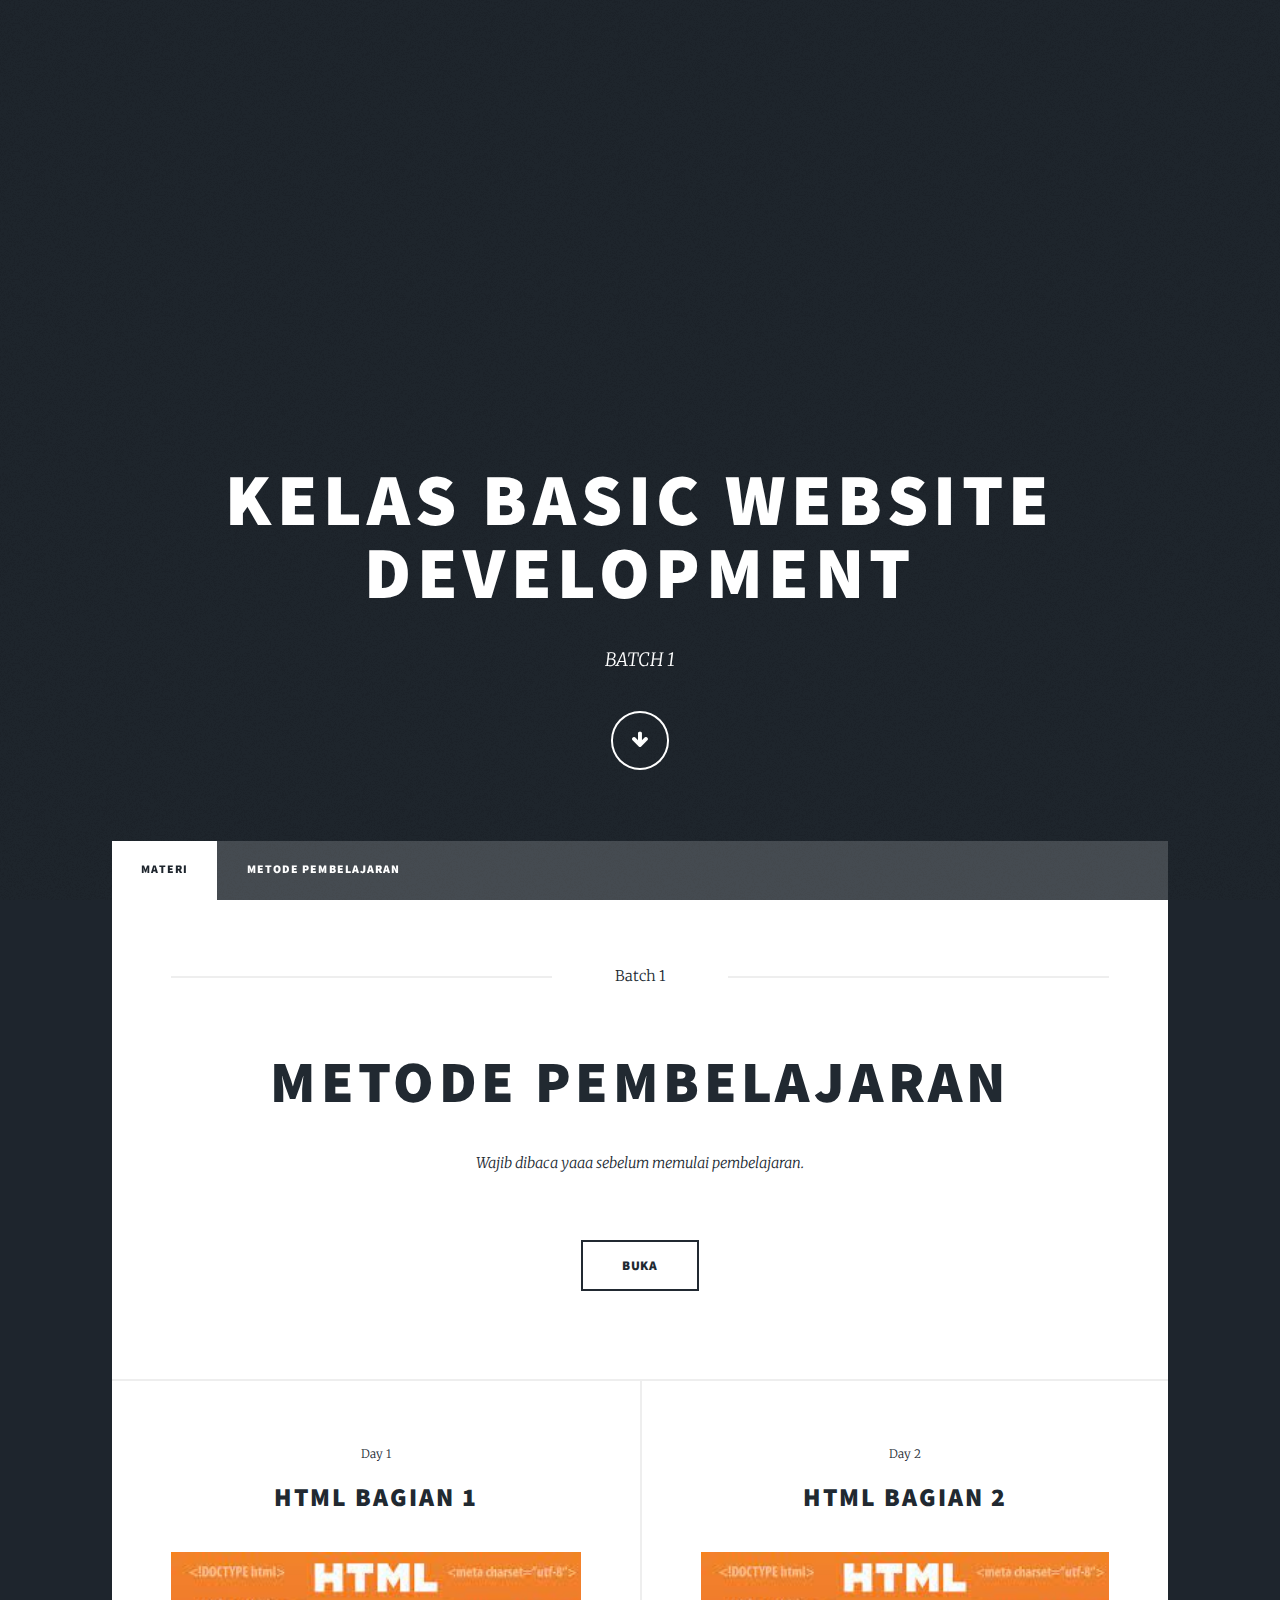
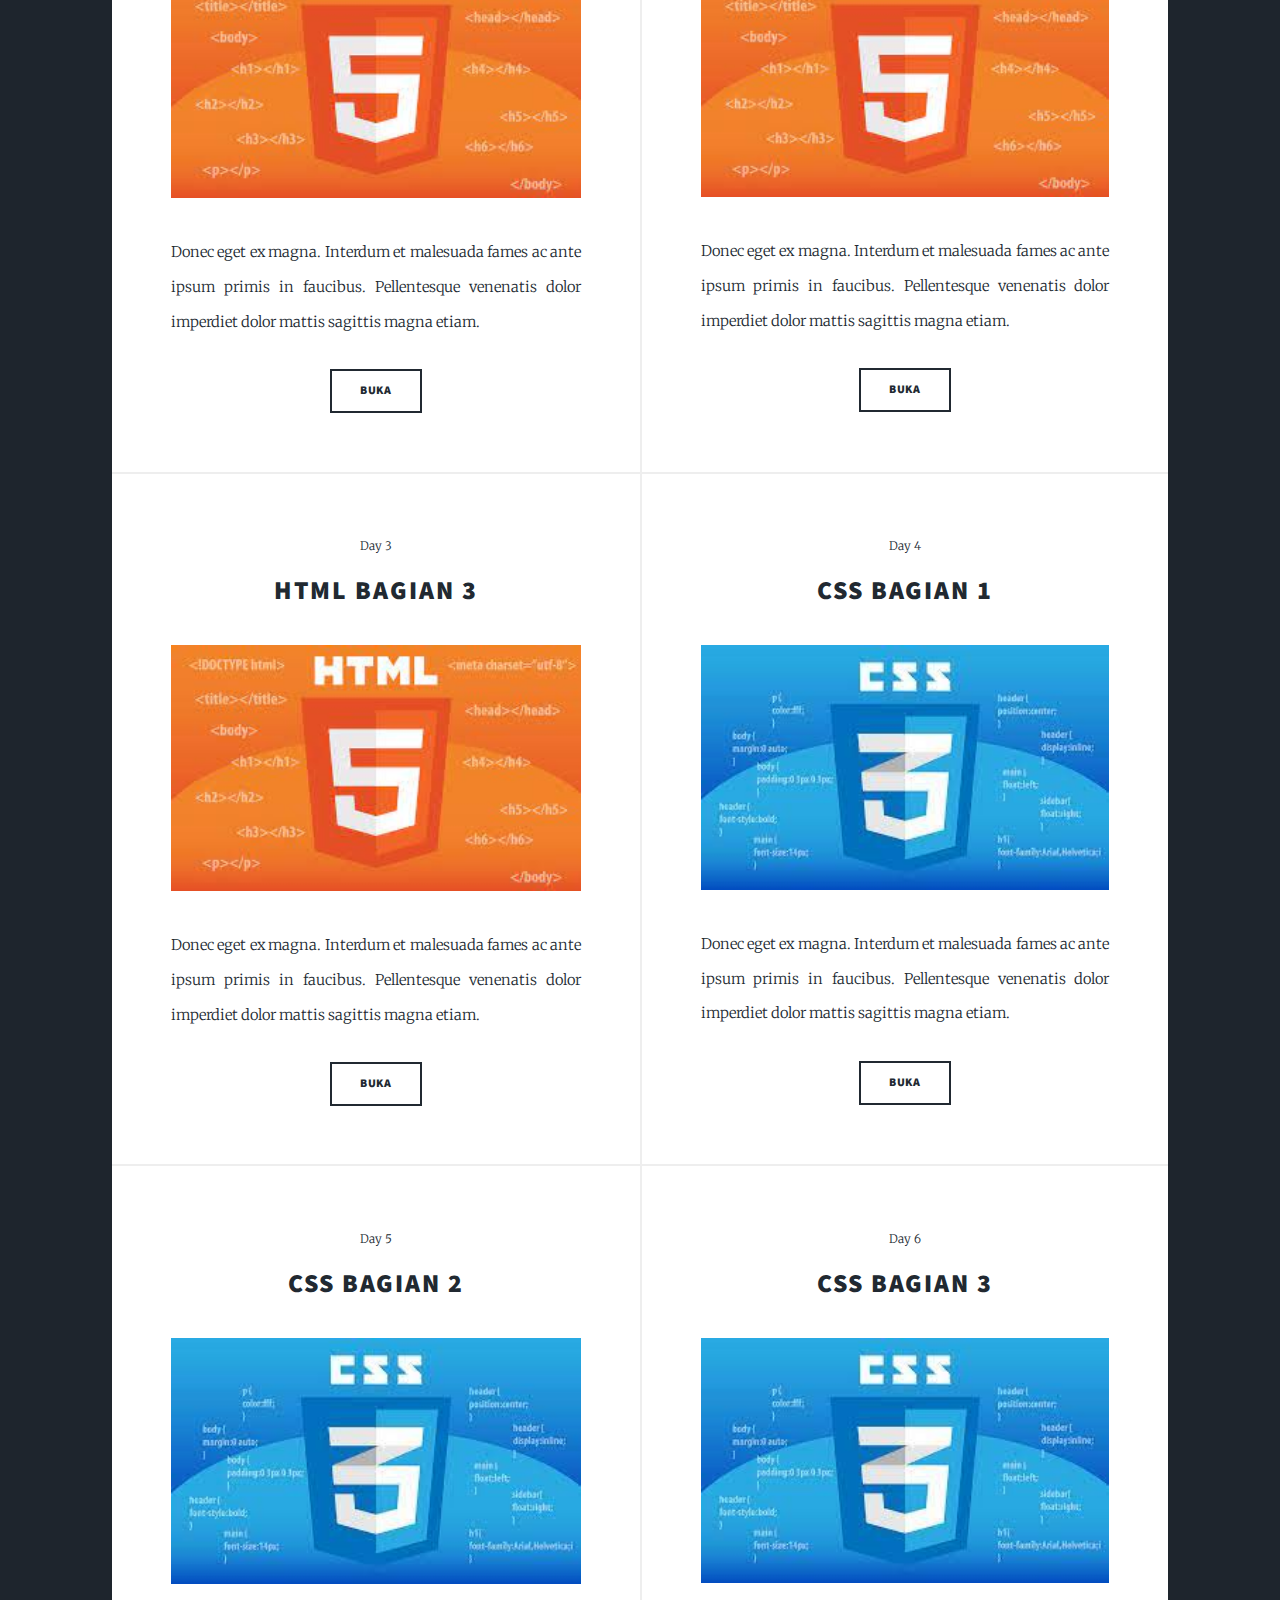
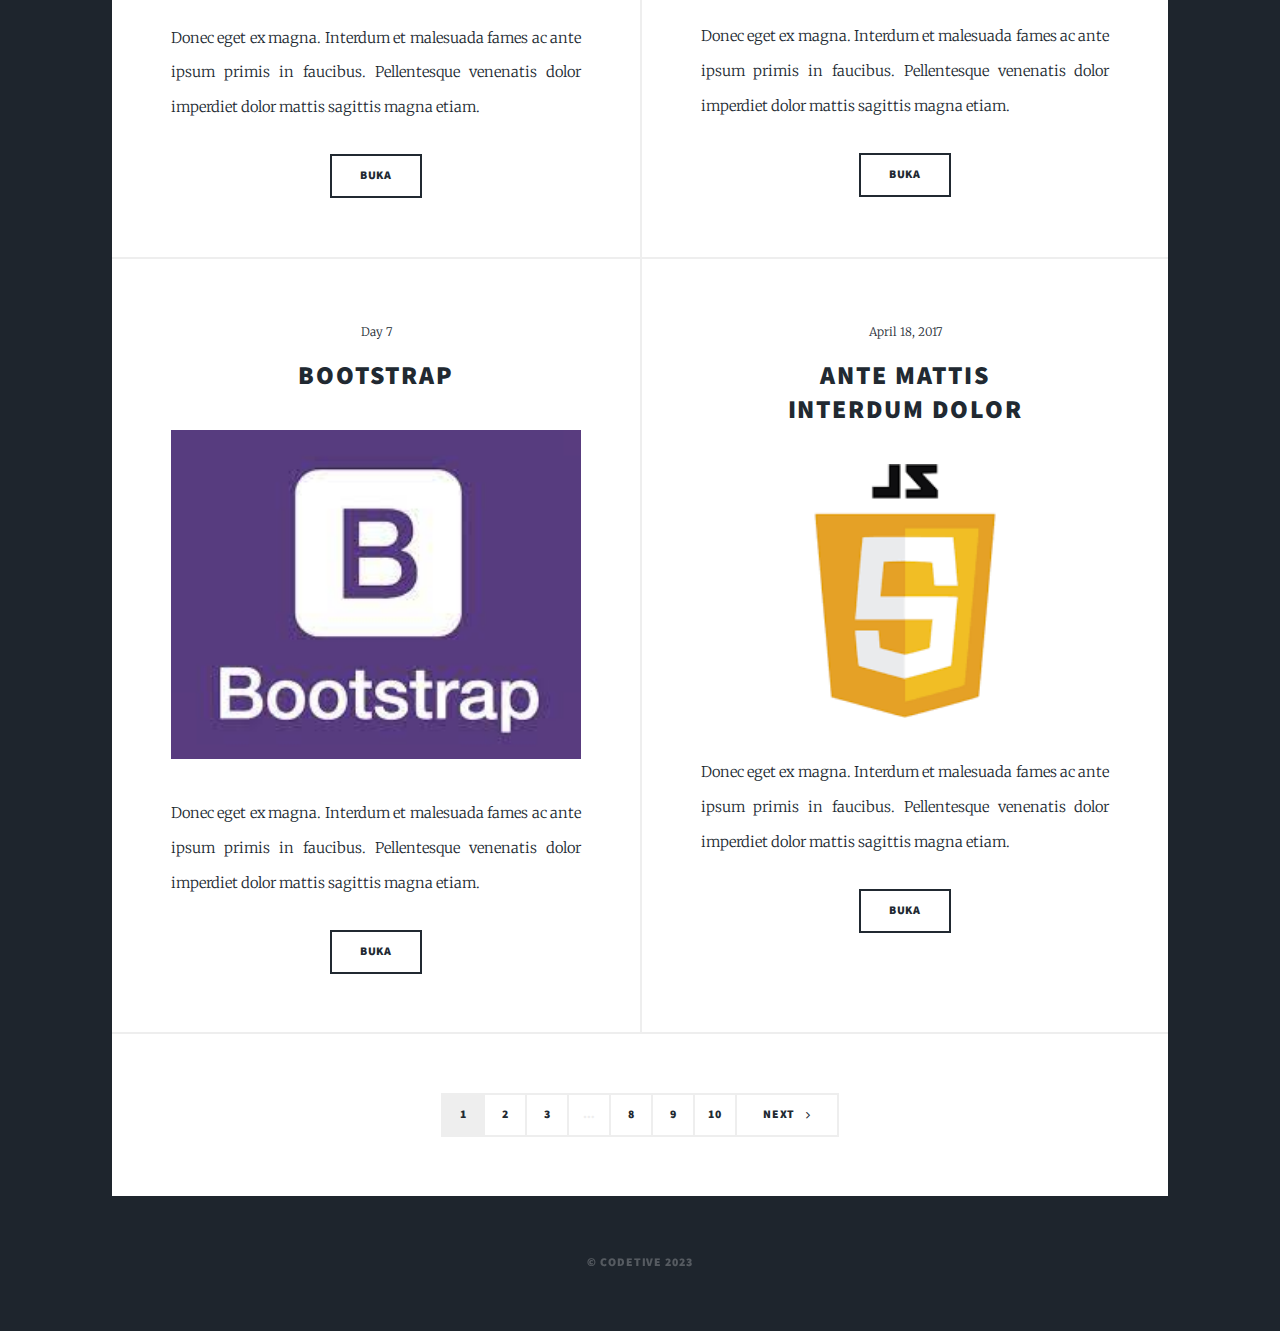
==== index.html @ f7919edc "push pertama" ====
<!DOCTYPE html>
<!--
	Massively by HTML5 UP
	html5up.net | @ajlkn
	Free for personal and commercial use under the CCA 3.0 license (html5up.net/license)
-->
<html>
  <head>
    <title>Codetive</title>
    <meta charset="utf-8" />
    <meta name="viewport" content="width=device-width, initial-scale=1, user-scalable=no" />
    <link rel="stylesheet" href="assets/css/main.css" />
    <noscript><link rel="stylesheet" href="assets/css/noscript.css" /></noscript>
  </head>
  <body class="is-loading">
    <!-- Wrapper -->
    <div id="wrapper" class="fade-in">
      <!-- Intro -->
      <div id="intro">
        <h1>Kelas Basic Website Development</h1>
        <p>BATCH 1</p>
        <ul class="actions">
          <li><a href="#header" class="button icon solo fa-arrow-down scrolly">Continue</a></li>
        </ul>
      </div>

      <!-- Header -->
      <header id="header">
        <a href="index.html" class="logo">Codetive</a>
      </header>

      <!-- Nav -->
      <nav id="nav">
        <ul class="links">
          <li class="active"><a href="index.html">Materi</a></li>
          <li><a href="metode.html">Metode Pembelajaran</a></li>
        </ul>
      </nav>

      <!-- Main -->
      <div id="main">
        <!-- Featured Post -->
        <article class="post featured">
          <header class="major">
            <span class="date">Batch 1</span>
            <h2>METODE PEMBELAJARAN</h2>
            <p>Wajib dibaca yaaa sebelum memulai pembelajaran.</p>
          </header>

          <ul class="actions">
            <li><a href="metode.html" class="button big">Buka</a></li>
          </ul>
        </article>

        <!-- Posts -->
        <section class="posts">
          <article>
            <header>
              <span class="date">Day 1</span>
              <h2><a href="#">HTML Bagian 1 </a></h2>
            </header>
            <a href="#" class="image fit"><img src="images/pic02.jpg" alt="" /></a>
            <p>Donec eget ex magna. Interdum et malesuada fames ac ante ipsum primis in faucibus. Pellentesque venenatis dolor imperdiet dolor mattis sagittis magna etiam.</p>
            <ul class="actions">
              <li><a href="#" class="button">Buka</a></li>
            </ul>
          </article>
          <article>
            <header>
              <span class="date">Day 2</span>
              <h2><a href="#">HTML Bagian 2</a></h2>
            </header>
            <a href="#" class="image fit"><img src="images/pic02.jpg" alt="" /></a>
            <p>Donec eget ex magna. Interdum et malesuada fames ac ante ipsum primis in faucibus. Pellentesque venenatis dolor imperdiet dolor mattis sagittis magna etiam.</p>
            <ul class="actions">
              <li><a href="#" class="button">Buka</a></li>
            </ul>
          </article>
          <article>
            <header>
              <span class="date">Day 3</span>
              <h2><a href="#">HTML Bagian 3</a></h2>
            </header>
            <a href="#" class="image fit"><img src="images/pic02.jpg" alt="" /></a>
            <p>Donec eget ex magna. Interdum et malesuada fames ac ante ipsum primis in faucibus. Pellentesque venenatis dolor imperdiet dolor mattis sagittis magna etiam.</p>
            <ul class="actions">
              <li><a href="#" class="button">Buka</a></li>
            </ul>
          </article>
          <article>
            <header>
              <span class="date">Day 4</span>
              <h2>
                <a href="#">CSS Bagian 1</a>
              </h2>
            </header>
            <a href="#" class="image fit"><img src="images/pic03.jpg" alt="" /></a>
            <p>Donec eget ex magna. Interdum et malesuada fames ac ante ipsum primis in faucibus. Pellentesque venenatis dolor imperdiet dolor mattis sagittis magna etiam.</p>
            <ul class="actions">
              <li><a href="#" class="button">Buka</a></li>
            </ul>
          </article>
		  <article>
            <header>
              <span class="date">Day 5</span>
              <h2>
                <a href="#">CSS Bagian 2</a>
              </h2>
            </header>
            <a href="#" class="image fit"><img src="images/pic03.jpg" alt="" /></a>
            <p>Donec eget ex magna. Interdum et malesuada fames ac ante ipsum primis in faucibus. Pellentesque venenatis dolor imperdiet dolor mattis sagittis magna etiam.</p>
            <ul class="actions">
              <li><a href="#" class="button">Buka</a></li>
            </ul>
          </article>
		  <article>
            <header>
              <span class="date">Day 6</span>
              <h2>
                <a href="#">CSS Bagian 3</a>
              </h2>
            </header>
            <a href="#" class="image fit"><img src="images/pic03.jpg" alt="" /></a>
            <p>Donec eget ex magna. Interdum et malesuada fames ac ante ipsum primis in faucibus. Pellentesque venenatis dolor imperdiet dolor mattis sagittis magna etiam.</p>
            <ul class="actions">
              <li><a href="#" class="button">Buka</a></li>
            </ul>
          </article>
		  <article>
            <header>
              <span class="date">Day 7</span>
              <h2>
                <a href="#">Bootstrap</a>
              </h2>
            </header>
            <a href="#" class="image fit"><img src="images/bootstrap.jpg" alt="" /></a>
            <p>Donec eget ex magna. Interdum et malesuada fames ac ante ipsum primis in faucibus. Pellentesque venenatis dolor imperdiet dolor mattis sagittis magna etiam.</p>
            <ul class="actions">
              <li><a href="#" class="button">Buka</a></li>
            </ul>
          </article>
          <article>
            <header>
              <span class="date">April 18, 2017</span>
              <h2>
                <a href="#"
                  >Ante mattis<br />
                  interdum dolor</a
                >
              </h2>
            </header>
            <a href="#" class="image fit"><img src="images/pic04.jpg" alt="" /></a>
            <p>Donec eget ex magna. Interdum et malesuada fames ac ante ipsum primis in faucibus. Pellentesque venenatis dolor imperdiet dolor mattis sagittis magna etiam.</p>
            <ul class="actions">
              <li><a href="#" class="button">Buka</a></li>
            </ul>
          </article>
         
        </section>

        <!-- Footer -->
        <footer>
          <div class="pagination">
            <!--<a href="#" class="previous">Prev</a>-->
            <a href="#" class="page active">1</a>
            <a href="#" class="page">2</a>
            <a href="#" class="page">3</a>
            <span class="extra">&hellip;</span>
            <a href="#" class="page">8</a>
            <a href="#" class="page">9</a>
            <a href="#" class="page">10</a>
            <a href="#" class="next">Next</a>
          </div>
        </footer>
      </div>

      <!-- Copyright -->
      <div id="copyright">
        <ul>
          <li>&copy; Codetive 2023</li>
        </ul>
      </div>
    </div>

    <!-- Scripts -->
    <script src="assets/js/jquery.min.js"></script>
    <script src="assets/js/jquery.scrollex.min.js"></script>
    <script src="assets/js/jquery.scrolly.min.js"></script>
    <script src="assets/js/skel.min.js"></script>
    <script src="assets/js/util.js"></script>
    <script src="assets/js/main.js"></script>
  </body>
</html>
---- assets/css/main.css ----
@import url(font-awesome.min.css);
@import url("https://fonts.googleapis.com/css?family=Merriweather:300,700,300italic,700italic|Source+Sans+Pro:900");

/*
	Massively by HTML5 UP
	html5up.net | @ajlkn
	Free for personal and commercial use under the CCA 3.0 license (html5up.net/license)
*/

/* Reset */

	html, body, div, span, applet, object, iframe, h1, h2, h3, h4, h5, h6, p, blockquote, pre, a, abbr, acronym, address, big, cite, code, del, dfn, em, img, ins, kbd, q, s, samp, small, strike, strong, sub, sup, tt, var, b, u, i, center, dl, dt, dd, ol, ul, li, fieldset, form, label, legend, table, caption, tbody, tfoot, thead, tr, th, td, article, aside, canvas, details, embed, figure, figcaption, footer, header, hgroup, menu, nav, output, ruby, section, summary, time, mark, audio, video {
		margin: 0;
		padding: 0;
		border: 0;
		font-size: 100%;
		font: inherit;
		vertical-align: baseline;
	}

	article, aside, details, figcaption, figure, footer, header, hgroup, menu, nav, section {
		display: block;
	}

	body {
		line-height: 1;
	}

	ol, ul {
		list-style: none;
	}

	blockquote, q {
		quotes: none;
	}

	blockquote:before, blockquote:after, q:before, q:after {
		content: '';
		content: none;
	}

	table {
		border-collapse: collapse;
		border-spacing: 0;
	}

	body {
		-webkit-text-size-adjust: none;
	}

/* Box Model */

	*, *:before, *:after {
		-moz-box-sizing: border-box;
		-webkit-box-sizing: border-box;
		box-sizing: border-box;
	}

/* Grid */

	.row {
		border-bottom: solid 1px transparent;
		-moz-box-sizing: border-box;
		-webkit-box-sizing: border-box;
		box-sizing: border-box;
	}

	.row > * {
		float: left;
		-moz-box-sizing: border-box;
		-webkit-box-sizing: border-box;
		box-sizing: border-box;
	}

	.row:after, .row:before {
		content: '';
		display: block;
		clear: both;
		height: 0;
	}

	.row.uniform > * > :first-child {
		margin-top: 0;
	}

	.row.uniform > * > :last-child {
		margin-bottom: 0;
	}

	.row.\30 \25 > * {
		padding: 0 0 0 0rem;
	}

	.row.\30 \25 {
		margin: 0 0 -1px 0rem;
	}

	.row.uniform.\30 \25 > * {
		padding: 0rem 0 0 0rem;
	}

	.row.uniform.\30 \25 {
		margin: 0rem 0 -1px 0rem;
	}

	.row > * {
		padding: 0 0 0 1.5rem;
	}

	.row {
		margin: 0 0 -1px -1.5rem;
	}

	.row.uniform > * {
		padding: 1.5rem 0 0 1.5rem;
	}

	.row.uniform {
		margin: -1.5rem 0 -1px -1.5rem;
	}

	.row.\32 00\25 > * {
		padding: 0 0 0 3rem;
	}

	.row.\32 00\25 {
		margin: 0 0 -1px -3rem;
	}

	.row.uniform.\32 00\25 > * {
		padding: 3rem 0 0 3rem;
	}

	.row.uniform.\32 00\25 {
		margin: -3rem 0 -1px -3rem;
	}

	.row.\31 50\25 > * {
		padding: 0 0 0 2.25rem;
	}

	.row.\31 50\25 {
		margin: 0 0 -1px -2.25rem;
	}

	.row.uniform.\31 50\25 > * {
		padding: 2.25rem 0 0 2.25rem;
	}

	.row.uniform.\31 50\25 {
		margin: -2.25rem 0 -1px -2.25rem;
	}

	.row.\35 0\25 > * {
		padding: 0 0 0 0.75rem;
	}

	.row.\35 0\25 {
		margin: 0 0 -1px -0.75rem;
	}

	.row.uniform.\35 0\25 > * {
		padding: 0.75rem 0 0 0.75rem;
	}

	.row.uniform.\35 0\25 {
		margin: -0.75rem 0 -1px -0.75rem;
	}

	.row.\32 5\25 > * {
		padding: 0 0 0 0.375rem;
	}

	.row.\32 5\25 {
		margin: 0 0 -1px -0.375rem;
	}

	.row.uniform.\32 5\25 > * {
		padding: 0.375rem 0 0 0.375rem;
	}

	.row.uniform.\32 5\25 {
		margin: -0.375rem 0 -1px -0.375rem;
	}

	.\31 2u, .\31 2u\24 {
		width: 100%;
		clear: none;
		margin-left: 0;
	}

	.\31 1u, .\31 1u\24 {
		width: 91.6666666667%;
		clear: none;
		margin-left: 0;
	}

	.\31 0u, .\31 0u\24 {
		width: 83.3333333333%;
		clear: none;
		margin-left: 0;
	}

	.\39 u, .\39 u\24 {
		width: 75%;
		clear: none;
		margin-left: 0;
	}

	.\38 u, .\38 u\24 {
		width: 66.6666666667%;
		clear: none;
		margin-left: 0;
	}

	.\37 u, .\37 u\24 {
		width: 58.3333333333%;
		clear: none;
		margin-left: 0;
	}

	.\36 u, .\36 u\24 {
		width: 50%;
		clear: none;
		margin-left: 0;
	}

	.\35 u, .\35 u\24 {
		width: 41.6666666667%;
		clear: none;
		margin-left: 0;
	}

	.\34 u, .\34 u\24 {
		width: 33.3333333333%;
		clear: none;
		margin-left: 0;
	}

	.\33 u, .\33 u\24 {
		width: 25%;
		clear: none;
		margin-left: 0;
	}

	.\32 u, .\32 u\24 {
		width: 16.6666666667%;
		clear: none;
		margin-left: 0;
	}

	.\31 u, .\31 u\24 {
		width: 8.3333333333%;
		clear: none;
		margin-left: 0;
	}

	.\31 2u\24 + *,
	.\31 1u\24 + *,
	.\31 0u\24 + *,
	.\39 u\24 + *,
	.\38 u\24 + *,
	.\37 u\24 + *,
	.\36 u\24 + *,
	.\35 u\24 + *,
	.\34 u\24 + *,
	.\33 u\24 + *,
	.\32 u\24 + *,
	.\31 u\24 + * {
		clear: left;
	}

	.\-11u {
		margin-left: 91.66667%;
	}

	.\-10u {
		margin-left: 83.33333%;
	}

	.\-9u {
		margin-left: 75%;
	}

	.\-8u {
		margin-left: 66.66667%;
	}

	.\-7u {
		margin-left: 58.33333%;
	}

	.\-6u {
		margin-left: 50%;
	}

	.\-5u {
		margin-left: 41.66667%;
	}

	.\-4u {
		margin-left: 33.33333%;
	}

	.\-3u {
		margin-left: 25%;
	}

	.\-2u {
		margin-left: 16.66667%;
	}

	.\-1u {
		margin-left: 8.33333%;
	}

	@media screen and (max-width: 1680px) {

		.row > * {
			padding: 0 0 0 1.5rem;
		}

		.row {
			margin: 0 0 -1px -1.5rem;
		}

		.row.uniform > * {
			padding: 1.5rem 0 0 1.5rem;
		}

		.row.uniform {
			margin: -1.5rem 0 -1px -1.5rem;
		}

		.row.\32 00\25 > * {
			padding: 0 0 0 3rem;
		}

		.row.\32 00\25 {
			margin: 0 0 -1px -3rem;
		}

		.row.uniform.\32 00\25 > * {
			padding: 3rem 0 0 3rem;
		}

		.row.uniform.\32 00\25 {
			margin: -3rem 0 -1px -3rem;
		}

		.row.\31 50\25 > * {
			padding: 0 0 0 2.25rem;
		}

		.row.\31 50\25 {
			margin: 0 0 -1px -2.25rem;
		}

		.row.uniform.\31 50\25 > * {
			padding: 2.25rem 0 0 2.25rem;
		}

		.row.uniform.\31 50\25 {
			margin: -2.25rem 0 -1px -2.25rem;
		}

		.row.\35 0\25 > * {
			padding: 0 0 0 0.75rem;
		}

		.row.\35 0\25 {
			margin: 0 0 -1px -0.75rem;
		}

		.row.uniform.\35 0\25 > * {
			padding: 0.75rem 0 0 0.75rem;
		}

		.row.uniform.\35 0\25 {
			margin: -0.75rem 0 -1px -0.75rem;
		}

		.row.\32 5\25 > * {
			padding: 0 0 0 0.375rem;
		}

		.row.\32 5\25 {
			margin: 0 0 -1px -0.375rem;
		}

		.row.uniform.\32 5\25 > * {
			padding: 0.375rem 0 0 0.375rem;
		}

		.row.uniform.\32 5\25 {
			margin: -0.375rem 0 -1px -0.375rem;
		}

		.\31 2u\28xlarge\29, .\31 2u\24\28xlarge\29 {
			width: 100%;
			clear: none;
			margin-left: 0;
		}

		.\31 1u\28xlarge\29, .\31 1u\24\28xlarge\29 {
			width: 91.6666666667%;
			clear: none;
			margin-left: 0;
		}

		.\31 0u\28xlarge\29, .\31 0u\24\28xlarge\29 {
			width: 83.3333333333%;
			clear: none;
			margin-left: 0;
		}

		.\39 u\28xlarge\29, .\39 u\24\28xlarge\29 {
			width: 75%;
			clear: none;
			margin-left: 0;
		}

		.\38 u\28xlarge\29, .\38 u\24\28xlarge\29 {
			width: 66.6666666667%;
			clear: none;
			margin-left: 0;
		}

		.\37 u\28xlarge\29, .\37 u\24\28xlarge\29 {
			width: 58.3333333333%;
			clear: none;
			margin-left: 0;
		}

		.\36 u\28xlarge\29, .\36 u\24\28xlarge\29 {
			width: 50%;
			clear: none;
			margin-left: 0;
		}

		.\35 u\28xlarge\29, .\35 u\24\28xlarge\29 {
			width: 41.6666666667%;
			clear: none;
			margin-left: 0;
		}

		.\34 u\28xlarge\29, .\34 u\24\28xlarge\29 {
			width: 33.3333333333%;
			clear: none;
			margin-left: 0;
		}

		.\33 u\28xlarge\29, .\33 u\24\28xlarge\29 {
			width: 25%;
			clear: none;
			margin-left: 0;
		}

		.\32 u\28xlarge\29, .\32 u\24\28xlarge\29 {
			width: 16.6666666667%;
			clear: none;
			margin-left: 0;
		}

		.\31 u\28xlarge\29, .\31 u\24\28xlarge\29 {
			width: 8.3333333333%;
			clear: none;
			margin-left: 0;
		}

		.\31 2u\24\28xlarge\29 + *,
		.\31 1u\24\28xlarge\29 + *,
		.\31 0u\24\28xlarge\29 + *,
		.\39 u\24\28xlarge\29 + *,
		.\38 u\24\28xlarge\29 + *,
		.\37 u\24\28xlarge\29 + *,
		.\36 u\24\28xlarge\29 + *,
		.\35 u\24\28xlarge\29 + *,
		.\34 u\24\28xlarge\29 + *,
		.\33 u\24\28xlarge\29 + *,
		.\32 u\24\28xlarge\29 + *,
		.\31 u\24\28xlarge\29 + * {
			clear: left;
		}

		.\-11u\28xlarge\29 {
			margin-left: 91.66667%;
		}

		.\-10u\28xlarge\29 {
			margin-left: 83.33333%;
		}

		.\-9u\28xlarge\29 {
			margin-left: 75%;
		}

		.\-8u\28xlarge\29 {
			margin-left: 66.66667%;
		}

		.\-7u\28xlarge\29 {
			margin-left: 58.33333%;
		}

		.\-6u\28xlarge\29 {
			margin-left: 50%;
		}

		.\-5u\28xlarge\29 {
			margin-left: 41.66667%;
		}

		.\-4u\28xlarge\29 {
			margin-left: 33.33333%;
		}

		.\-3u\28xlarge\29 {
			margin-left: 25%;
		}

		.\-2u\28xlarge\29 {
			margin-left: 16.66667%;
		}

		.\-1u\28xlarge\29 {
			margin-left: 8.33333%;
		}

	}

	@media screen and (max-width: 1280px) {

		.row > * {
			padding: 0 0 0 1.5rem;
		}

		.row {
			margin: 0 0 -1px -1.5rem;
		}

		.row.uniform > * {
			padding: 1.5rem 0 0 1.5rem;
		}

		.row.uniform {
			margin: -1.5rem 0 -1px -1.5rem;
		}

		.row.\32 00\25 > * {
			padding: 0 0 0 3rem;
		}

		.row.\32 00\25 {
			margin: 0 0 -1px -3rem;
		}

		.row.uniform.\32 00\25 > * {
			padding: 3rem 0 0 3rem;
		}

		.row.uniform.\32 00\25 {
			margin: -3rem 0 -1px -3rem;
		}

		.row.\31 50\25 > * {
			padding: 0 0 0 2.25rem;
		}

		.row.\31 50\25 {
			margin: 0 0 -1px -2.25rem;
		}

		.row.uniform.\31 50\25 > * {
			padding: 2.25rem 0 0 2.25rem;
		}

		.row.uniform.\31 50\25 {
			margin: -2.25rem 0 -1px -2.25rem;
		}

		.row.\35 0\25 > * {
			padding: 0 0 0 0.75rem;
		}

		.row.\35 0\25 {
			margin: 0 0 -1px -0.75rem;
		}

		.row.uniform.\35 0\25 > * {
			padding: 0.75rem 0 0 0.75rem;
		}

		.row.uniform.\35 0\25 {
			margin: -0.75rem 0 -1px -0.75rem;
		}

		.row.\32 5\25 > * {
			padding: 0 0 0 0.375rem;
		}

		.row.\32 5\25 {
			margin: 0 0 -1px -0.375rem;
		}

		.row.uniform.\32 5\25 > * {
			padding: 0.375rem 0 0 0.375rem;
		}

		.row.uniform.\32 5\25 {
			margin: -0.375rem 0 -1px -0.375rem;
		}

		.\31 2u\28large\29, .\31 2u\24\28large\29 {
			width: 100%;
			clear: none;
			margin-left: 0;
		}

		.\31 1u\28large\29, .\31 1u\24\28large\29 {
			width: 91.6666666667%;
			clear: none;
			margin-left: 0;
		}

		.\31 0u\28large\29, .\31 0u\24\28large\29 {
			width: 83.3333333333%;
			clear: none;
			margin-left: 0;
		}

		.\39 u\28large\29, .\39 u\24\28large\29 {
			width: 75%;
			clear: none;
			margin-left: 0;
		}

		.\38 u\28large\29, .\38 u\24\28large\29 {
			width: 66.6666666667%;
			clear: none;
			margin-left: 0;
		}

		.\37 u\28large\29, .\37 u\24\28large\29 {
			width: 58.3333333333%;
			clear: none;
			margin-left: 0;
		}

		.\36 u\28large\29, .\36 u\24\28large\29 {
			width: 50%;
			clear: none;
			margin-left: 0;
		}

		.\35 u\28large\29, .\35 u\24\28large\29 {
			width: 41.6666666667%;
			clear: none;
			margin-left: 0;
		}

		.\34 u\28large\29, .\34 u\24\28large\29 {
			width: 33.3333333333%;
			clear: none;
			margin-left: 0;
		}

		.\33 u\28large\29, .\33 u\24\28large\29 {
			width: 25%;
			clear: none;
			margin-left: 0;
		}

		.\32 u\28large\29, .\32 u\24\28large\29 {
			width: 16.6666666667%;
			clear: none;
			margin-left: 0;
		}

		.\31 u\28large\29, .\31 u\24\28large\29 {
			width: 8.3333333333%;
			clear: none;
			margin-left: 0;
		}

		.\31 2u\24\28large\29 + *,
		.\31 1u\24\28large\29 + *,
		.\31 0u\24\28large\29 + *,
		.\39 u\24\28large\29 + *,
		.\38 u\24\28large\29 + *,
		.\37 u\24\28large\29 + *,
		.\36 u\24\28large\29 + *,
		.\35 u\24\28large\29 + *,
		.\34 u\24\28large\29 + *,
		.\33 u\24\28large\29 + *,
		.\32 u\24\28large\29 + *,
		.\31 u\24\28large\29 + * {
			clear: left;
		}

		.\-11u\28large\29 {
			margin-left: 91.66667%;
		}

		.\-10u\28large\29 {
			margin-left: 83.33333%;
		}

		.\-9u\28large\29 {
			margin-left: 75%;
		}

		.\-8u\28large\29 {
			margin-left: 66.66667%;
		}

		.\-7u\28large\29 {
			margin-left: 58.33333%;
		}

		.\-6u\28large\29 {
			margin-left: 50%;
		}

		.\-5u\28large\29 {
			margin-left: 41.66667%;
		}

		.\-4u\28large\29 {
			margin-left: 33.33333%;
		}

		.\-3u\28large\29 {
			margin-left: 25%;
		}

		.\-2u\28large\29 {
			margin-left: 16.66667%;
		}

		.\-1u\28large\29 {
			margin-left: 8.33333%;
		}

	}

	@media screen and (max-width: 980px) {

		.row > * {
			padding: 0 0 0 1.5rem;
		}

		.row {
			margin: 0 0 -1px -1.5rem;
		}

		.row.uniform > * {
			padding: 1.5rem 0 0 1.5rem;
		}

		.row.uniform {
			margin: -1.5rem 0 -1px -1.5rem;
		}

		.row.\32 00\25 > * {
			padding: 0 0 0 3rem;
		}

		.row.\32 00\25 {
			margin: 0 0 -1px -3rem;
		}

		.row.uniform.\32 00\25 > * {
			padding: 3rem 0 0 3rem;
		}

		.row.uniform.\32 00\25 {
			margin: -3rem 0 -1px -3rem;
		}

		.row.\31 50\25 > * {
			padding: 0 0 0 2.25rem;
		}

		.row.\31 50\25 {
			margin: 0 0 -1px -2.25rem;
		}

		.row.uniform.\31 50\25 > * {
			padding: 2.25rem 0 0 2.25rem;
		}

		.row.uniform.\31 50\25 {
			margin: -2.25rem 0 -1px -2.25rem;
		}

		.row.\35 0\25 > * {
			padding: 0 0 0 0.75rem;
		}

		.row.\35 0\25 {
			margin: 0 0 -1px -0.75rem;
		}

		.row.uniform.\35 0\25 > * {
			padding: 0.75rem 0 0 0.75rem;
		}

		.row.uniform.\35 0\25 {
			margin: -0.75rem 0 -1px -0.75rem;
		}

		.row.\32 5\25 > * {
			padding: 0 0 0 0.375rem;
		}

		.row.\32 5\25 {
			margin: 0 0 -1px -0.375rem;
		}

		.row.uniform.\32 5\25 > * {
			padding: 0.375rem 0 0 0.375rem;
		}

		.row.uniform.\32 5\25 {
			margin: -0.375rem 0 -1px -0.375rem;
		}

		.\31 2u\28medium\29, .\31 2u\24\28medium\29 {
			width: 100%;
			clear: none;
			margin-left: 0;
		}

		.\31 1u\28medium\29, .\31 1u\24\28medium\29 {
			width: 91.6666666667%;
			clear: none;
			margin-left: 0;
		}

		.\31 0u\28medium\29, .\31 0u\24\28medium\29 {
			width: 83.3333333333%;
			clear: none;
			margin-left: 0;
		}

		.\39 u\28medium\29, .\39 u\24\28medium\29 {
			width: 75%;
			clear: none;
			margin-left: 0;
		}

		.\38 u\28medium\29, .\38 u\24\28medium\29 {
			width: 66.6666666667%;
			clear: none;
			margin-left: 0;
		}

		.\37 u\28medium\29, .\37 u\24\28medium\29 {
			width: 58.3333333333%;
			clear: none;
			margin-left: 0;
		}

		.\36 u\28medium\29, .\36 u\24\28medium\29 {
			width: 50%;
			clear: none;
			margin-left: 0;
		}

		.\35 u\28medium\29, .\35 u\24\28medium\29 {
			width: 41.6666666667%;
			clear: none;
			margin-left: 0;
		}

		.\34 u\28medium\29, .\34 u\24\28medium\29 {
			width: 33.3333333333%;
			clear: none;
			margin-left: 0;
		}

		.\33 u\28medium\29, .\33 u\24\28medium\29 {
			width: 25%;
			clear: none;
			margin-left: 0;
		}

		.\32 u\28medium\29, .\32 u\24\28medium\29 {
			width: 16.6666666667%;
			clear: none;
			margin-left: 0;
		}

		.\31 u\28medium\29, .\31 u\24\28medium\29 {
			width: 8.3333333333%;
			clear: none;
			margin-left: 0;
		}

		.\31 2u\24\28medium\29 + *,
		.\31 1u\24\28medium\29 + *,
		.\31 0u\24\28medium\29 + *,
		.\39 u\24\28medium\29 + *,
		.\38 u\24\28medium\29 + *,
		.\37 u\24\28medium\29 + *,
		.\36 u\24\28medium\29 + *,
		.\35 u\24\28medium\29 + *,
		.\34 u\24\28medium\29 + *,
		.\33 u\24\28medium\29 + *,
		.\32 u\24\28medium\29 + *,
		.\31 u\24\28medium\29 + * {
			clear: left;
		}

		.\-11u\28medium\29 {
			margin-left: 91.66667%;
		}

		.\-10u\28medium\29 {
			margin-left: 83.33333%;
		}

		.\-9u\28medium\29 {
			margin-left: 75%;
		}

		.\-8u\28medium\29 {
			margin-left: 66.66667%;
		}

		.\-7u\28medium\29 {
			margin-left: 58.33333%;
		}

		.\-6u\28medium\29 {
			margin-left: 50%;
		}

		.\-5u\28medium\29 {
			margin-left: 41.66667%;
		}

		.\-4u\28medium\29 {
			margin-left: 33.33333%;
		}

		.\-3u\28medium\29 {
			margin-left: 25%;
		}

		.\-2u\28medium\29 {
			margin-left: 16.66667%;
		}

		.\-1u\28medium\29 {
			margin-left: 8.33333%;
		}

	}

	@media screen and (max-width: 736px) {

		.row > * {
			padding: 0 0 0 1.5rem;
		}

		.row {
			margin: 0 0 -1px -1.5rem;
		}

		.row.uniform > * {
			padding: 1.5rem 0 0 1.5rem;
		}

		.row.uniform {
			margin: -1.5rem 0 -1px -1.5rem;
		}

		.row.\32 00\25 > * {
			padding: 0 0 0 3rem;
		}

		.row.\32 00\25 {
			margin: 0 0 -1px -3rem;
		}

		.row.uniform.\32 00\25 > * {
			padding: 3rem 0 0 3rem;
		}

		.row.uniform.\32 00\25 {
			margin: -3rem 0 -1px -3rem;
		}

		.row.\31 50\25 > * {
			padding: 0 0 0 2.25rem;
		}

		.row.\31 50\25 {
			margin: 0 0 -1px -2.25rem;
		}

		.row.uniform.\31 50\25 > * {
			padding: 2.25rem 0 0 2.25rem;
		}

		.row.uniform.\31 50\25 {
			margin: -2.25rem 0 -1px -2.25rem;
		}

		.row.\35 0\25 > * {
			padding: 0 0 0 0.75rem;
		}

		.row.\35 0\25 {
			margin: 0 0 -1px -0.75rem;
		}

		.row.uniform.\35 0\25 > * {
			padding: 0.75rem 0 0 0.75rem;
		}

		.row.uniform.\35 0\25 {
			margin: -0.75rem 0 -1px -0.75rem;
		}

		.row.\32 5\25 > * {
			padding: 0 0 0 0.375rem;
		}

		.row.\32 5\25 {
			margin: 0 0 -1px -0.375rem;
		}

		.row.uniform.\32 5\25 > * {
			padding: 0.375rem 0 0 0.375rem;
		}

		.row.uniform.\32 5\25 {
			margin: -0.375rem 0 -1px -0.375rem;
		}

		.\31 2u\28small\29, .\31 2u\24\28small\29 {
			width: 100%;
			clear: none;
			margin-left: 0;
		}

		.\31 1u\28small\29, .\31 1u\24\28small\29 {
			width: 91.6666666667%;
			clear: none;
			margin-left: 0;
		}

		.\31 0u\28small\29, .\31 0u\24\28small\29 {
			width: 83.3333333333%;
			clear: none;
			margin-left: 0;
		}

		.\39 u\28small\29, .\39 u\24\28small\29 {
			width: 75%;
			clear: none;
			margin-left: 0;
		}

		.\38 u\28small\29, .\38 u\24\28small\29 {
			width: 66.6666666667%;
			clear: none;
			margin-left: 0;
		}

		.\37 u\28small\29, .\37 u\24\28small\29 {
			width: 58.3333333333%;
			clear: none;
			margin-left: 0;
		}

		.\36 u\28small\29, .\36 u\24\28small\29 {
			width: 50%;
			clear: none;
			margin-left: 0;
		}

		.\35 u\28small\29, .\35 u\24\28small\29 {
			width: 41.6666666667%;
			clear: none;
			margin-left: 0;
		}

		.\34 u\28small\29, .\34 u\24\28small\29 {
			width: 33.3333333333%;
			clear: none;
			margin-left: 0;
		}

		.\33 u\28small\29, .\33 u\24\28small\29 {
			width: 25%;
			clear: none;
			margin-left: 0;
		}

		.\32 u\28small\29, .\32 u\24\28small\29 {
			width: 16.6666666667%;
			clear: none;
			margin-left: 0;
		}

		.\31 u\28small\29, .\31 u\24\28small\29 {
			width: 8.3333333333%;
			clear: none;
			margin-left: 0;
		}

		.\31 2u\24\28small\29 + *,
		.\31 1u\24\28small\29 + *,
		.\31 0u\24\28small\29 + *,
		.\39 u\24\28small\29 + *,
		.\38 u\24\28small\29 + *,
		.\37 u\24\28small\29 + *,
		.\36 u\24\28small\29 + *,
		.\35 u\24\28small\29 + *,
		.\34 u\24\28small\29 + *,
		.\33 u\24\28small\29 + *,
		.\32 u\24\28small\29 + *,
		.\31 u\24\28small\29 + * {
			clear: left;
		}

		.\-11u\28small\29 {
			margin-left: 91.66667%;
		}

		.\-10u\28small\29 {
			margin-left: 83.33333%;
		}

		.\-9u\28small\29 {
			margin-left: 75%;
		}

		.\-8u\28small\29 {
			margin-left: 66.66667%;
		}

		.\-7u\28small\29 {
			margin-left: 58.33333%;
		}

		.\-6u\28small\29 {
			margin-left: 50%;
		}

		.\-5u\28small\29 {
			margin-left: 41.66667%;
		}

		.\-4u\28small\29 {
			margin-left: 33.33333%;
		}

		.\-3u\28small\29 {
			margin-left: 25%;
		}

		.\-2u\28small\29 {
			margin-left: 16.66667%;
		}

		.\-1u\28small\29 {
			margin-left: 8.33333%;
		}

	}

	@media screen and (max-width: 480px) {

		.row > * {
			padding: 0 0 0 1.5rem;
		}

		.row {
			margin: 0 0 -1px -1.5rem;
		}

		.row.uniform > * {
			padding: 1.5rem 0 0 1.5rem;
		}

		.row.uniform {
			margin: -1.5rem 0 -1px -1.5rem;
		}

		.row.\32 00\25 > * {
			padding: 0 0 0 3rem;
		}

		.row.\32 00\25 {
			margin: 0 0 -1px -3rem;
		}

		.row.uniform.\32 00\25 > * {
			padding: 3rem 0 0 3rem;
		}

		.row.uniform.\32 00\25 {
			margin: -3rem 0 -1px -3rem;
		}

		.row.\31 50\25 > * {
			padding: 0 0 0 2.25rem;
		}

		.row.\31 50\25 {
			margin: 0 0 -1px -2.25rem;
		}

		.row.uniform.\31 50\25 > * {
			padding: 2.25rem 0 0 2.25rem;
		}

		.row.uniform.\31 50\25 {
			margin: -2.25rem 0 -1px -2.25rem;
		}

		.row.\35 0\25 > * {
			padding: 0 0 0 0.75rem;
		}

		.row.\35 0\25 {
			margin: 0 0 -1px -0.75rem;
		}

		.row.uniform.\35 0\25 > * {
			padding: 0.75rem 0 0 0.75rem;
		}

		.row.uniform.\35 0\25 {
			margin: -0.75rem 0 -1px -0.75rem;
		}

		.row.\32 5\25 > * {
			padding: 0 0 0 0.375rem;
		}

		.row.\32 5\25 {
			margin: 0 0 -1px -0.375rem;
		}

		.row.uniform.\32 5\25 > * {
			padding: 0.375rem 0 0 0.375rem;
		}

		.row.uniform.\32 5\25 {
			margin: -0.375rem 0 -1px -0.375rem;
		}

		.\31 2u\28xsmall\29, .\31 2u\24\28xsmall\29 {
			width: 100%;
			clear: none;
			margin-left: 0;
		}

		.\31 1u\28xsmall\29, .\31 1u\24\28xsmall\29 {
			width: 91.6666666667%;
			clear: none;
			margin-left: 0;
		}

		.\31 0u\28xsmall\29, .\31 0u\24\28xsmall\29 {
			width: 83.3333333333%;
			clear: none;
			margin-left: 0;
		}

		.\39 u\28xsmall\29, .\39 u\24\28xsmall\29 {
			width: 75%;
			clear: none;
			margin-left: 0;
		}

		.\38 u\28xsmall\29, .\38 u\24\28xsmall\29 {
			width: 66.6666666667%;
			clear: none;
			margin-left: 0;
		}

		.\37 u\28xsmall\29, .\37 u\24\28xsmall\29 {
			width: 58.3333333333%;
			clear: none;
			margin-left: 0;
		}

		.\36 u\28xsmall\29, .\36 u\24\28xsmall\29 {
			width: 50%;
			clear: none;
			margin-left: 0;
		}

		.\35 u\28xsmall\29, .\35 u\24\28xsmall\29 {
			width: 41.6666666667%;
			clear: none;
			margin-left: 0;
		}

		.\34 u\28xsmall\29, .\34 u\24\28xsmall\29 {
			width: 33.3333333333%;
			clear: none;
			margin-left: 0;
		}

		.\33 u\28xsmall\29, .\33 u\24\28xsmall\29 {
			width: 25%;
			clear: none;
			margin-left: 0;
		}

		.\32 u\28xsmall\29, .\32 u\24\28xsmall\29 {
			width: 16.6666666667%;
			clear: none;
			margin-left: 0;
		}

		.\31 u\28xsmall\29, .\31 u\24\28xsmall\29 {
			width: 8.3333333333%;
			clear: none;
			margin-left: 0;
		}

		.\31 2u\24\28xsmall\29 + *,
		.\31 1u\24\28xsmall\29 + *,
		.\31 0u\24\28xsmall\29 + *,
		.\39 u\24\28xsmall\29 + *,
		.\38 u\24\28xsmall\29 + *,
		.\37 u\24\28xsmall\29 + *,
		.\36 u\24\28xsmall\29 + *,
		.\35 u\24\28xsmall\29 + *,
		.\34 u\24\28xsmall\29 + *,
		.\33 u\24\28xsmall\29 + *,
		.\32 u\24\28xsmall\29 + *,
		.\31 u\24\28xsmall\29 + * {
			clear: left;
		}

		.\-11u\28xsmall\29 {
			margin-left: 91.66667%;
		}

		.\-10u\28xsmall\29 {
			margin-left: 83.33333%;
		}

		.\-9u\28xsmall\29 {
			margin-left: 75%;
		}

		.\-8u\28xsmall\29 {
			margin-left: 66.66667%;
		}

		.\-7u\28xsmall\29 {
			margin-left: 58.33333%;
		}

		.\-6u\28xsmall\29 {
			margin-left: 50%;
		}

		.\-5u\28xsmall\29 {
			margin-left: 41.66667%;
		}

		.\-4u\28xsmall\29 {
			margin-left: 33.33333%;
		}

		.\-3u\28xsmall\29 {
			margin-left: 25%;
		}

		.\-2u\28xsmall\29 {
			margin-left: 16.66667%;
		}

		.\-1u\28xsmall\29 {
			margin-left: 8.33333%;
		}

	}

	@media screen and (max-width: 360px) {

		.row > * {
			padding: 0 0 0 1.5rem;
		}

		.row {
			margin: 0 0 -1px -1.5rem;
		}

		.row.uniform > * {
			padding: 1.5rem 0 0 1.5rem;
		}

		.row.uniform {
			margin: -1.5rem 0 -1px -1.5rem;
		}

		.row.\32 00\25 > * {
			padding: 0 0 0 3rem;
		}

		.row.\32 00\25 {
			margin: 0 0 -1px -3rem;
		}

		.row.uniform.\32 00\25 > * {
			padding: 3rem 0 0 3rem;
		}

		.row.uniform.\32 00\25 {
			margin: -3rem 0 -1px -3rem;
		}

		.row.\31 50\25 > * {
			padding: 0 0 0 2.25rem;
		}

		.row.\31 50\25 {
			margin: 0 0 -1px -2.25rem;
		}

		.row.uniform.\31 50\25 > * {
			padding: 2.25rem 0 0 2.25rem;
		}

		.row.uniform.\31 50\25 {
			margin: -2.25rem 0 -1px -2.25rem;
		}

		.row.\35 0\25 > * {
			padding: 0 0 0 0.75rem;
		}

		.row.\35 0\25 {
			margin: 0 0 -1px -0.75rem;
		}

		.row.uniform.\35 0\25 > * {
			padding: 0.75rem 0 0 0.75rem;
		}

		.row.uniform.\35 0\25 {
			margin: -0.75rem 0 -1px -0.75rem;
		}

		.row.\32 5\25 > * {
			padding: 0 0 0 0.375rem;
		}

		.row.\32 5\25 {
			margin: 0 0 -1px -0.375rem;
		}

		.row.uniform.\32 5\25 > * {
			padding: 0.375rem 0 0 0.375rem;
		}

		.row.uniform.\32 5\25 {
			margin: -0.375rem 0 -1px -0.375rem;
		}

		.\31 2u\28xxsmall\29, .\31 2u\24\28xxsmall\29 {
			width: 100%;
			clear: none;
			margin-left: 0;
		}

		.\31 1u\28xxsmall\29, .\31 1u\24\28xxsmall\29 {
			width: 91.6666666667%;
			clear: none;
			margin-left: 0;
		}

		.\31 0u\28xxsmall\29, .\31 0u\24\28xxsmall\29 {
			width: 83.3333333333%;
			clear: none;
			margin-left: 0;
		}

		.\39 u\28xxsmall\29, .\39 u\24\28xxsmall\29 {
			width: 75%;
			clear: none;
			margin-left: 0;
		}

		.\38 u\28xxsmall\29, .\38 u\24\28xxsmall\29 {
			width: 66.6666666667%;
			clear: none;
			margin-left: 0;
		}

		.\37 u\28xxsmall\29, .\37 u\24\28xxsmall\29 {
			width: 58.3333333333%;
			clear: none;
			margin-left: 0;
		}

		.\36 u\28xxsmall\29, .\36 u\24\28xxsmall\29 {
			width: 50%;
			clear: none;
			margin-left: 0;
		}

		.\35 u\28xxsmall\29, .\35 u\24\28xxsmall\29 {
			width: 41.6666666667%;
			clear: none;
			margin-left: 0;
		}

		.\34 u\28xxsmall\29, .\34 u\24\28xxsmall\29 {
			width: 33.3333333333%;
			clear: none;
			margin-left: 0;
		}

		.\33 u\28xxsmall\29, .\33 u\24\28xxsmall\29 {
			width: 25%;
			clear: none;
			margin-left: 0;
		}

		.\32 u\28xxsmall\29, .\32 u\24\28xxsmall\29 {
			width: 16.6666666667%;
			clear: none;
			margin-left: 0;
		}

		.\31 u\28xxsmall\29, .\31 u\24\28xxsmall\29 {
			width: 8.3333333333%;
			clear: none;
			margin-left: 0;
		}

		.\31 2u\24\28xxsmall\29 + *,
		.\31 1u\24\28xxsmall\29 + *,
		.\31 0u\24\28xxsmall\29 + *,
		.\39 u\24\28xxsmall\29 + *,
		.\38 u\24\28xxsmall\29 + *,
		.\37 u\24\28xxsmall\29 + *,
		.\36 u\24\28xxsmall\29 + *,
		.\35 u\24\28xxsmall\29 + *,
		.\34 u\24\28xxsmall\29 + *,
		.\33 u\24\28xxsmall\29 + *,
		.\32 u\24\28xxsmall\29 + *,
		.\31 u\24\28xxsmall\29 + * {
			clear: left;
		}

		.\-11u\28xxsmall\29 {
			margin-left: 91.66667%;
		}

		.\-10u\28xxsmall\29 {
			margin-left: 83.33333%;
		}

		.\-9u\28xxsmall\29 {
			margin-left: 75%;
		}

		.\-8u\28xxsmall\29 {
			margin-left: 66.66667%;
		}

		.\-7u\28xxsmall\29 {
			margin-left: 58.33333%;
		}

		.\-6u\28xxsmall\29 {
			margin-left: 50%;
		}

		.\-5u\28xxsmall\29 {
			margin-left: 41.66667%;
		}

		.\-4u\28xxsmall\29 {
			margin-left: 33.33333%;
		}

		.\-3u\28xxsmall\29 {
			margin-left: 25%;
		}

		.\-2u\28xxsmall\29 {
			margin-left: 16.66667%;
		}

		.\-1u\28xxsmall\29 {
			margin-left: 8.33333%;
		}

	}

/* Basic */

	@-ms-viewport {
		width: device-width;
	}

	body {
		-ms-overflow-style: scrollbar;
	}

	@media screen and (max-width: 480px) {

		html, body {
			min-width: 320px;
		}

	}

	body {
		background-color: #1e252d;
	}

		body.is-loading *, body.is-loading *:before, body.is-loading *:after {
			-moz-animation: none !important;
			-webkit-animation: none !important;
			-ms-animation: none !important;
			animation: none !important;
			-moz-transition: none !important;
			-webkit-transition: none !important;
			-ms-transition: none !important;
			transition: none !important;
		}

/* Type */

	html {
		font-size: 16pt;
	}

		@media screen and (max-width: 1680px) {

			html {
				font-size: 12pt;
			}

		}

		@media screen and (max-width: 1280px) {

			html {
				font-size: 11pt;
			}

		}

		@media screen and (max-width: 360px) {

			html {
				font-size: 10pt;
			}

		}

	body {
		color: #212931;
	}

	body, input, select, textarea {
		font-family: "Merriweather", Georgia, serif;
		font-weight: 300;
		font-size: 1rem;
		line-height: 2.375;
	}

	a {
		-moz-transition: color 0.2s ease-in-out, background-color 0.2s ease-in-out, border-color 0.2s ease-in-out, box-shadow 0.2s ease-in-out;
		-webkit-transition: color 0.2s ease-in-out, background-color 0.2s ease-in-out, border-color 0.2s ease-in-out, box-shadow 0.2s ease-in-out;
		-ms-transition: color 0.2s ease-in-out, background-color 0.2s ease-in-out, border-color 0.2s ease-in-out, box-shadow 0.2s ease-in-out;
		transition: color 0.2s ease-in-out, background-color 0.2s ease-in-out, border-color 0.2s ease-in-out, box-shadow 0.2s ease-in-out;
		border-bottom: dotted 1px;
		text-decoration: none;
	}

		a:hover {
			border-bottom-color: transparent;
		}

	strong, b {
		font-weight: 600;
	}

	em, i {
		font-style: italic;
	}

	p {
		text-align: justify;
		margin: 0 0 2rem 0;
	}

	h1, h2, h3, h4, h5, h6 {
		font-family: "Source Sans Pro", Helvetica, sans-serif;
		font-weight: 900;
		line-height: 1.5;
		letter-spacing: 0.075em;
		text-transform: uppercase;
		margin: 0 0 1rem 0;
	}

		h1 a, h2 a, h3 a, h4 a, h5 a, h6 a {
			border-bottom: 0;
			color: inherit;
			text-decoration: none;
		}

	h1 {
		font-size: 4rem;
		line-height: 1.1;
		margin: 0 0 2rem 0;
	}

	h2 {
		font-size: 1.75rem;
		line-height: 1.3;
		margin: 0 0 1.5rem 0;
	}

	h3 {
		font-size: 1.25rem;
		margin: 0 0 1.5rem 0;
	}

	h4 {
		font-size: 1rem;
	}

	h5 {
		font-size: 0.9rem;
	}

	h6 {
		font-size: 0.8rem;
	}

	sub {
		font-size: 0.8rem;
		position: relative;
		top: 0.5rem;
	}

	sup {
		font-size: 0.8rem;
		position: relative;
		top: -0.5rem;
	}

	blockquote {
		border-left: solid 4px;
		font-style: italic;
		margin: 0 0 2rem 0;
		padding: 0.5rem 0 0.5rem 2rem;
	}

	code {
		border: solid 2px;
		font-family: "Courier New", monospace;
		font-size: 0.9rem;
		margin: 0 0.25rem;
		padding: 0.25rem 0.65rem;
	}

	pre {
		-webkit-overflow-scrolling: touch;
		font-family: "Courier New", monospace;
		font-size: 0.9rem;
		margin: 0 0 2rem 0;
	}

		pre code {
			display: block;
			line-height: 1.75;
			padding: 1rem 1.5rem;
			overflow-x: auto;
		}

	hr {
		border: 0;
		border-bottom: solid 2px;
		margin: 3rem 0;
	}

		hr.major {
			margin: 5rem 0;
		}

	.align-left {
		text-align: left;
	}

	.align-center {
		text-align: center;
	}

	.align-right {
		text-align: right;
	}

	input, select, textarea {
		color: #212931;
	}

	a {
		color: #212931;
		border-bottom-color: rgba(33, 41, 49, 0.5);
	}

		a:hover {
			border-bottom-color: transparent;
			color: #18bfef !important;
		}

	strong, b {
		color: #212931;
	}

	h1, h2, h3, h4, h5, h6 {
		color: #212931;
	}

	blockquote {
		border-left-color: #eeeeee;
	}

	code {
		background: rgba(220, 220, 220, 0.25);
		border-color: #eeeeee;
	}

	hr {
		border-bottom-color: #eeeeee;
	}

/* Box */

	.box {
		border: solid 2px;
		margin-bottom: 2rem;
		padding: 1.5rem;
	}

		.box > :last-child,
		.box > :last-child > :last-child,
		.box > :last-child > :last-child > :last-child {
			margin-bottom: 0;
		}

		.box.alt {
			border: 0;
			border-radius: 0;
			padding: 0;
		}

	.box {
		border-color: #eeeeee;
	}

/* Button */

	input[type="submit"],
	input[type="reset"],
	input[type="button"],
	button,
	.button {
		-moz-appearance: none;
		-webkit-appearance: none;
		-ms-appearance: none;
		appearance: none;
		-moz-transition: background-color 0.2s ease-in-out, box-shadow 0.2s ease-in-out, color 0.2s ease-in-out;
		-webkit-transition: background-color 0.2s ease-in-out, box-shadow 0.2s ease-in-out, color 0.2s ease-in-out;
		-ms-transition: background-color 0.2s ease-in-out, box-shadow 0.2s ease-in-out, color 0.2s ease-in-out;
		transition: background-color 0.2s ease-in-out, box-shadow 0.2s ease-in-out, color 0.2s ease-in-out;
		border: 0;
		cursor: pointer;
		display: inline-block;
		font-family: "Source Sans Pro", Helvetica, sans-serif;
		font-size: 0.8rem;
		font-weight: 900;
		letter-spacing: 0.075em;
		height: 3rem;
		line-height: 3rem;
		padding: 0 2rem;
		text-align: center;
		text-decoration: none;
		text-transform: uppercase;
		white-space: nowrap;
	}

		input[type="submit"].icon:before,
		input[type="reset"].icon:before,
		input[type="button"].icon:before,
		button.icon:before,
		.button.icon:before {
			margin-right: 0.5rem;
		}

		input[type="submit"].icon.solo,
		input[type="reset"].icon.solo,
		input[type="button"].icon.solo,
		button.icon.solo,
		.button.icon.solo {
			position: relative;
			width: 4rem;
			height: 4rem;
			line-height: 4rem;
			border-radius: 4rem;
			text-indent: 4rem;
			overflow: hidden;
			padding: 0;
			white-space: nowrap;
		}

			input[type="submit"].icon.solo:before,
			input[type="reset"].icon.solo:before,
			input[type="button"].icon.solo:before,
			button.icon.solo:before,
			.button.icon.solo:before {
				position: absolute;
				display: block;
				top: 0;
				left: 0;
				width: inherit;
				height: inherit;
				line-height: inherit;
				font-size: 1.25rem;
				margin-right: 0;
				text-align: center;
				text-indent: 0;
			}

		input[type="submit"].fit,
		input[type="reset"].fit,
		input[type="button"].fit,
		button.fit,
		.button.fit {
			display: block;
			margin: 0 0 1rem 0;
			width: 100%;
		}

		input[type="submit"].small,
		input[type="reset"].small,
		input[type="button"].small,
		button.small,
		.button.small {
			font-size: 0.7rem;
			height: 2.5rem;
			line-height: 2.5rem;
			padding: 0 1.5rem;
		}

		input[type="submit"].big,
		input[type="reset"].big,
		input[type="button"].big,
		button.big,
		.button.big {
			font-size: 0.9rem;
			height: 3.5rem;
			line-height: 3.5rem;
			padding: 0 2.75rem;
		}

		@media screen and (max-width: 980px) {

			input[type="submit"],
			input[type="reset"],
			input[type="button"],
			button,
			.button {
				font-size: 0.9rem;
				height: 3.25rem;
				line-height: 3.25rem;
			}

				input[type="submit"].big,
				input[type="reset"].big,
				input[type="button"].big,
				button.big,
				.button.big {
					font-size: 1rem;
					height: 3.75rem;
					line-height: 3.75rem;
				}

		}

		input[type="submit"].disabled, input[type="submit"]:disabled,
		input[type="reset"].disabled,
		input[type="reset"]:disabled,
		input[type="button"].disabled,
		input[type="button"]:disabled,
		button.disabled,
		button:disabled,
		.button.disabled,
		.button:disabled {
			-moz-pointer-events: none;
			-webkit-pointer-events: none;
			-ms-pointer-events: none;
			pointer-events: none;
			opacity: 0.25;
		}

	input[type="submit"],
	input[type="reset"],
	input[type="button"],
	button,
	.button {
		background-color: transparent;
		box-shadow: inset 0 0 0 2px #212931;
		color: #212931 !important;
	}

		input[type="submit"]:hover,
		input[type="reset"]:hover,
		input[type="button"]:hover,
		button:hover,
		.button:hover {
			box-shadow: inset 0 0 0 2px #18bfef;
			color: #18bfef !important;
		}

		input[type="submit"].special,
		input[type="reset"].special,
		input[type="button"].special,
		button.special,
		.button.special {
			background-color: #212931;
			box-shadow: none;
			color: #ffffff !important;
		}

			input[type="submit"].special:hover,
			input[type="reset"].special:hover,
			input[type="button"].special:hover,
			button.special:hover,
			.button.special:hover {
				background-color: #18bfef;
			}

/* Form */

	form {
		display: -moz-flex;
		display: -webkit-flex;
		display: -ms-flex;
		display: flex;
		-moz-flex-wrap: wrap;
		-webkit-flex-wrap: wrap;
		-ms-flex-wrap: wrap;
		flex-wrap: wrap;
		width: calc(100% + 3rem);
		margin: -1.5rem 0 2rem -1.5rem;
	}

		form > .field {
			-moz-flex-grow: 0;
			-webkit-flex-grow: 0;
			-ms-flex-grow: 0;
			flex-grow: 0;
			-moz-flex-shrink: 0;
			-webkit-flex-shrink: 0;
			-ms-flex-shrink: 0;
			flex-shrink: 0;
			padding: 1.5rem 0 0 1.5rem;
			width: calc(100% - 1.5rem);
		}

			form > .field.half {
				width: calc(50% - 0.75rem);
			}

			form > .field.third {
				width: calc(100%/3 - 0.5rem);
			}

			form > .field.quarter {
				width: calc(25% - 0.375rem);
			}

		form > .actions {
			-moz-flex-grow: 0;
			-webkit-flex-grow: 0;
			-ms-flex-grow: 0;
			flex-grow: 0;
			-moz-flex-shrink: 1;
			-webkit-flex-shrink: 1;
			-ms-flex-shrink: 1;
			flex-shrink: 1;
			margin: 1.875rem 0 0 1.5rem !important;
			width: calc(100% - 3rem);
		}

		form.alt {
			display: block;
			width: 100%;
			margin: 0 0 2rem 0;
		}

			form.alt > .actions {
				margin: 0 0 2rem 0;
				width: 100%;
			}

		@media screen and (max-width: 480px) {

			form {
				width: calc(100% + 3rem);
				margin: -1.5rem 0 2rem -1.5rem;
			}

				form > .field {
					padding: 1.5rem 0 0 1.5rem;
					width: calc(100% - 1.5rem);
				}

					form > .field.half {
						width: calc(100% - 1.5rem);
					}

					form > .field.third {
						width: calc(100% - 1.5rem);
					}

					form > .field.quarter {
						width: calc(100% - 1.5rem);
					}

				form > .actions {
					margin: 1.5rem 0 0 1.5rem;
					width: calc(100% - 3rem);
				}

		}

	label {
		display: block;
		font-family: "Source Sans Pro", Helvetica, sans-serif;
		font-weight: 900;
		line-height: 1.5;
		letter-spacing: 0.075em;
		font-size: 0.8rem;
		text-transform: uppercase;
		margin: 0 0 0.75rem 0;
	}

		@media screen and (max-width: 980px) {

			label {
				font-size: 0.9rem;
			}

		}

	input[type="text"],
	input[type="password"],
	input[type="email"],
	select,
	textarea {
		-moz-appearance: none;
		-webkit-appearance: none;
		-ms-appearance: none;
		appearance: none;
		background: transparent;
		border: solid 2px;
		color: inherit;
		display: block;
		outline: 0;
		padding: 0 1rem;
		text-decoration: none;
		width: 100%;
	}

		input[type="text"]:invalid,
		input[type="password"]:invalid,
		input[type="email"]:invalid,
		select:invalid,
		textarea:invalid {
			box-shadow: none;
		}

	.select-wrapper {
		text-decoration: none;
		display: block;
		position: relative;
	}

		.select-wrapper:before {
			-moz-osx-font-smoothing: grayscale;
			-webkit-font-smoothing: antialiased;
			font-family: FontAwesome;
			font-style: normal;
			font-weight: normal;
			text-transform: none !important;
		}

		.select-wrapper:before {
			content: '\f078';
			display: block;
			height: 3rem;
			line-height: 3rem;
			pointer-events: none;
			position: absolute;
			right: 0;
			text-align: center;
			top: 0;
			width: 3rem;
		}

		.select-wrapper select::-ms-expand {
			display: none;
		}

	input[type="text"],
	input[type="password"],
	input[type="email"],
	select {
		height: 3rem;
	}

	textarea {
		padding: 0.75rem 1rem;
	}

	input[type="checkbox"],
	input[type="radio"] {
		-moz-appearance: none;
		-webkit-appearance: none;
		-ms-appearance: none;
		appearance: none;
		display: block;
		float: left;
		margin-right: -2rem;
		opacity: 0;
		width: 1rem;
		z-index: -1;
	}

		input[type="checkbox"] + label,
		input[type="radio"] + label {
			text-decoration: none;
			cursor: pointer;
			display: inline-block;
			font-size: 1rem;
			letter-spacing: 0;
			font-family: "Merriweather", Georgia, serif;
			text-transform: none;
			font-weight: 300;
			padding-left: 2.8rem;
			padding-right: 1rem;
			position: relative;
		}

			input[type="checkbox"] + label:before,
			input[type="radio"] + label:before {
				-moz-osx-font-smoothing: grayscale;
				-webkit-font-smoothing: antialiased;
				font-family: FontAwesome;
				font-style: normal;
				font-weight: normal;
				text-transform: none !important;
			}

			input[type="checkbox"] + label:before,
			input[type="radio"] + label:before {
				border: solid 2px;
				content: '';
				display: inline-block;
				height: 1.8rem;
				left: 0;
				line-height: 1.725rem;
				position: absolute;
				text-align: center;
				top: -0.125rem;
				width: 1.8rem;
			}

		input[type="checkbox"]:checked + label:before,
		input[type="radio"]:checked + label:before {
			content: '\f00c';
		}

	input[type="radio"] + label:before {
		border-radius: 100%;
	}

	::-webkit-input-placeholder {
		opacity: 1.0;
	}

	:-moz-placeholder {
		opacity: 1.0;
	}

	::-moz-placeholder {
		opacity: 1.0;
	}

	:-ms-input-placeholder {
		opacity: 1.0;
	}

	.formerize-placeholder {
		opacity: 1.0;
	}

	label {
		color: #212931;
	}

	input[type="text"],
	input[type="password"],
	input[type="email"],
	select,
	textarea {
		border-color: #eeeeee;
	}

		input[type="text"]:focus,
		input[type="password"]:focus,
		input[type="email"]:focus,
		select:focus,
		textarea:focus {
			border-color: #18bfef;
		}

	select option {
		background-color: #ffffff;
		color: #212931;
	}

	.select-wrapper:before {
		color: #eeeeee;
	}

	input[type="checkbox"] + label,
	input[type="radio"] + label {
		color: #212931;
	}

		input[type="checkbox"] + label:before,
		input[type="radio"] + label:before {
			border-color: #eeeeee;
		}

	input[type="checkbox"]:checked + label:before,
	input[type="radio"]:checked + label:before {
		background-color: #212931;
		border-color: #212931;
		color: #ffffff;
	}

	input[type="checkbox"]:focus + label:before,
	input[type="radio"]:focus + label:before {
		border-color: #18bfef;
	}

	::-webkit-input-placeholder {
		color: #909498 !important;
	}

	:-moz-placeholder {
		color: #909498 !important;
	}

	::-moz-placeholder {
		color: #909498 !important;
	}

	:-ms-input-placeholder {
		color: #909498 !important;
	}

	.formerize-placeholder {
		color: #909498 !important;
	}

/* Icon */

	.icon {
		text-decoration: none;
		border-bottom: none;
		position: relative;
	}

		.icon:before {
			-moz-osx-font-smoothing: grayscale;
			-webkit-font-smoothing: antialiased;
			font-family: FontAwesome;
			font-style: normal;
			font-weight: normal;
			text-transform: none !important;
		}

		.icon > .label {
			display: none;
		}

/* Image */

	.image {
		border: 0;
		display: inline-block;
		position: relative;
	}

		.image img {
			display: block;
		}

		.image.left, .image.right {
			max-width: 40%;
		}

			.image.left img, .image.right img {
				width: 100%;
			}

		.image.left {
			float: left;
			margin: 0 2rem 2rem 0;
			top: 0.75rem;
		}

		.image.right {
			float: right;
			margin: 0 0 2rem 2rem;
			top: 0.75rem;
		}

		.image.fit {
			display: block;
			margin: 2.5rem 0;
			width: 100%;
		}

			.image.fit:first-child {
				margin-top: 0;
			}

			.image.fit img {
				width: 100%;
			}

		.image.main {
			display: block;
			margin: 4rem 0;
			width: 100%;
		}

			.image.main:first-child {
				margin-top: 0;
			}

			.image.main img {
				width: 100%;
			}

		@media screen and (max-width: 736px) {

			.image.fit {
				margin: 2rem 0;
			}

			.image.main {
				margin: 2rem 0;
			}

		}

	a.image {
		overflow: hidden;
	}

		a.image img {
			-moz-transition: -moz-transform 0.2s ease-out;
			-webkit-transition: -webkit-transform 0.2s ease-out;
			-ms-transition: -ms-transform 0.2s ease-out;
			transition: transform 0.2s ease-out;
		}

		a.image:hover img {
			-moz-transform: scale(1.05);
			-webkit-transform: scale(1.05);
			-ms-transform: scale(1.05);
			transform: scale(1.05);
		}

/* List */

	ol {
		list-style: decimal;
		margin: 0 0 2rem 0;
		padding-left: 1.25rem;
	}

		ol li {
			padding-left: 0.25rem;
		}

	ul {
		list-style: disc;
		margin: 0 0 2rem 0;
		padding-left: 1rem;
	}

		ul li {
			padding-left: 0.5rem;
		}

		ul.divided {
			list-style: none;
			padding-left: 0;
		}

			ul.divided li {
				border-top: solid 1px;
				padding: 0.5rem 0;
			}

				ul.divided li:first-child {
					border-top: 0;
					padding-top: 0;
				}

		ul.icons {
			cursor: default;
			list-style: none;
			padding-left: 0;
		}

			ul.icons li {
				display: inline-block;
				padding: 0 0.5rem 0 0;
				vertical-align: middle;
			}

				ul.icons li:last-child {
					padding-right: 0;
				}

				ul.icons li .icon:before {
					width: 2.25rem;
					height: 2.25rem;
					line-height: 2.25rem;
					display: inline-block;
					text-align: center;
					border-radius: 100%;
					font-size: 1.25rem;
				}

			ul.icons.alt li .icon:before {
				-moz-transition: color 0.2s ease-in-out, background-color 0.2s ease-in-out, border-color 0.2s ease-in-out, box-shadow 0.2s ease-in-out;
				-webkit-transition: color 0.2s ease-in-out, background-color 0.2s ease-in-out, border-color 0.2s ease-in-out, box-shadow 0.2s ease-in-out;
				-ms-transition: color 0.2s ease-in-out, background-color 0.2s ease-in-out, border-color 0.2s ease-in-out, box-shadow 0.2s ease-in-out;
				transition: color 0.2s ease-in-out, background-color 0.2s ease-in-out, border-color 0.2s ease-in-out, box-shadow 0.2s ease-in-out;
				font-size: 1rem;
			}

		ul.actions {
			cursor: default;
			list-style: none;
			padding-left: 0;
		}

			ul.actions li {
				display: inline-block;
				padding: 0 1rem 0 0;
				vertical-align: middle;
			}

				ul.actions li:last-child {
					padding-right: 0;
				}

			ul.actions.small li {
				padding: 0 0.5rem 0 0;
			}

			ul.actions.vertical li {
				display: block;
				padding: 1rem 0 0 0;
			}

				ul.actions.vertical li:first-child {
					padding-top: 0;
				}

				ul.actions.vertical li > * {
					margin-bottom: 0;
				}

			ul.actions.vertical.small li {
				padding: 0.5rem 0 0 0;
			}

				ul.actions.vertical.small li:first-child {
					padding-top: 0;
				}

			ul.actions.fit {
				display: table;
				margin-left: -1rem;
				padding: 0;
				table-layout: fixed;
				width: calc(100% + 1rem);
			}

				ul.actions.fit li {
					display: table-cell;
					padding: 0 0 0 1rem;
				}

					ul.actions.fit li > * {
						margin-bottom: 0;
					}

				ul.actions.fit.small {
					margin-left: -0.5rem;
					width: calc(100% + 0.5rem);
				}

					ul.actions.fit.small li {
						padding: 0 0 0 0.5rem;
					}

			@media screen and (max-width: 480px) {

				ul.actions {
					margin: 0 0 2rem 0;
				}

					ul.actions li {
						padding: 1rem 0 0 0;
						display: block;
						text-align: center;
						width: 100%;
					}

						ul.actions li:first-child {
							padding-top: 0;
						}

						ul.actions li > * {
							width: 100%;
							margin: 0 !important;
						}

							ul.actions li > *.icon:before {
								margin-left: -2rem;
							}

					ul.actions.small li {
						padding: 0.5rem 0 0 0;
					}

						ul.actions.small li:first-child {
							padding-top: 0;
						}

			}

	dl {
		margin: 0 0 2rem 0;
	}

		dl dt {
			display: block;
			font-weight: 600;
			margin: 0 0 1rem 0;
		}

		dl dd {
			margin-left: 2rem;
		}

	ul.divided li {
		border-top-color: #eeeeee;
	}

	ul.icons li a.icon:hover:before {
		color: #18bfef;
	}

	ul.icons.alt li .icon:before {
		box-shadow: inset 0 0 0 2px #eeeeee;
	}

	ul.icons.alt li a.icon:hover:before {
		box-shadow: inset 0 0 0 2px #18bfef;
	}

/* Section/Article */

	section.special, article.special {
		text-align: center;
	}

	header {
		cursor: default;
	}

		header > .date {
			display: block;
			font-size: 0.8rem;
			height: 1;
			margin: 0 0 1rem 0;
			position: relative;
		}

		header > p {
			font-style: italic;
		}

		header > h1 + p {
			font-size: 1.1rem;
			margin-top: -0.5rem;
			line-height: 2;
		}

		header > h2 + p {
			font-size: 1rem;
			margin-top: -0.75rem;
		}

		header > h3 + p {
			font-size: 0.9rem;
			margin-top: -0.75rem;
		}

		header > h4 + p {
			font-size: 0.8rem;
			margin-top: -0.75rem;
		}

		header.major {
			margin: 0 0 4rem 0;
			text-align: center;
		}

			header.major > :last-child {
				margin-bottom: 0;
			}

			header.major > p {
				margin-top: 0;
				text-align: center;
			}

			header.major > .date {
				font-size: 1rem;
				margin: 0 0 4rem 0;
			}

				header.major > .date:before, header.major > .date:after {
					content: '';
					display: block;
					position: absolute;
					top: 50%;
					width: calc(50% - 6rem);
					border-top: solid 2px;
				}

				header.major > .date:before {
					left: 0;
				}

				header.major > .date:after {
					right: 0;
				}

		@media screen and (max-width: 980px) {

			header br {
				display: none;
			}

		}

		@media screen and (max-width: 736px) {

			header.major {
				margin: 0 0 2rem 0;
			}

		}

	header.major .date:before, header.major .date:after {
		border-top-color: #eeeeee;
	}

/* Table */

	.table-wrapper {
		-webkit-overflow-scrolling: touch;
		overflow-x: auto;
	}

	table {
		margin: 0 0 2rem 0;
		width: 100%;
	}

		table tbody tr {
			border: solid 1px;
			border-left: 0;
			border-right: 0;
		}

		table td {
			padding: 0.75rem 0.75rem;
		}

		table th {
			font-family: "Source Sans Pro", Helvetica, sans-serif;
			font-size: 0.8rem;
			font-weight: 900;
			letter-spacing: 0.075em;
			line-height: 1.5;
			padding: 0 0.75rem 0.75rem 0.75rem;
			text-align: left;
			text-transform: uppercase;
		}

			@media screen and (max-width: 980px) {

				table th {
					font-size: 0.9rem;
				}

			}

		table thead {
			border-bottom: solid 2px;
		}

		table tfoot {
			border-top: solid 2px;
		}

		table.alt {
			border-collapse: separate;
		}

			table.alt tbody tr td {
				border: solid 1px;
				border-left-width: 0;
				border-top-width: 0;
			}

				table.alt tbody tr td:first-child {
					border-left-width: 1px;
				}

			table.alt tbody tr:first-child td {
				border-top-width: 1px;
			}

			table.alt thead {
				border-bottom: 0;
			}

			table.alt tfoot {
				border-top: 0;
			}

	table tbody tr {
		border-color: #eeeeee;
	}

		table tbody tr:nth-child(2n + 1) {
			background-color: rgba(220, 220, 220, 0.25);
		}

	table th {
		color: #212931;
	}

	table thead {
		border-bottom-color: #eeeeee;
	}

	table tfoot {
		border-top-color: #eeeeee;
	}

	table.alt tbody tr td {
		border-color: #eeeeee;
	}

/* Pagination */

	.pagination {
		display: inline-flex;
		-moz-user-select: none;
		-webkit-user-select: none;
		-ms-user-select: none;
		user-select: none;
		cursor: default;
		list-style: none;
		margin: 0 0 2rem 2px;
		padding: 0;
	}

		.pagination a, .pagination span {
			-moz-transition: background-color 0.2s ease-in-out, border-color 0.2s ease-in-out, box-shadow 0.2s ease-in-out, color 0.2s ease-in-out;
			-webkit-transition: background-color 0.2s ease-in-out, border-color 0.2s ease-in-out, box-shadow 0.2s ease-in-out, color 0.2s ease-in-out;
			-ms-transition: background-color 0.2s ease-in-out, border-color 0.2s ease-in-out, box-shadow 0.2s ease-in-out, color 0.2s ease-in-out;
			transition: background-color 0.2s ease-in-out, border-color 0.2s ease-in-out, box-shadow 0.2s ease-in-out, color 0.2s ease-in-out;
			border: solid 2px;
			display: inline-block;
			font-family: "Source Sans Pro", Helvetica, sans-serif;
			font-size: 0.8rem;
			font-weight: 900;
			height: 3rem;
			letter-spacing: 0.075em;
			line-height: calc(3rem - 4px);
			margin-left: -2px;
			min-width: 3rem;
			position: relative;
			text-align: center;
			text-decoration: none;
			text-transform: uppercase;
		}

		.pagination .next, .pagination .previous {
			text-decoration: none;
			padding: 0 1.75rem;
		}

			.pagination .next:before, .pagination .previous:before {
				-moz-osx-font-smoothing: grayscale;
				-webkit-font-smoothing: antialiased;
				font-family: FontAwesome;
				font-style: normal;
				font-weight: normal;
				text-transform: none !important;
			}

			.pagination .next:before, .pagination .previous:before {
				display: inline-block;
				color: inherit !important;
			}

		.pagination .previous:before {
			content: '\f104';
			margin-right: 0.9375em;
		}

		.pagination .next:before {
			content: '\f105';
			float: right;
			margin-left: 0.9375em;
		}

		@media screen and (max-width: 980px) {

			.pagination a, .pagination span {
				font-size: 0.9rem;
			}

		}

		@media screen and (max-width: 480px) {

			.pagination .page, .pagination .extra {
				display: none;
			}

		}

	.pagination a, .pagination span {
		border-color: #eeeeee;
	}

	.pagination a {
		color: #212931 !important;
	}

		.pagination a:hover {
			color: #18bfef !important;
			border-color: #18bfef;
			z-index: 1;
		}

			.pagination a:hover + a, .pagination a:hover + span {
				border-left-color: #18bfef;
			}

		.pagination a.active {
			background-color: #eeeeee;
		}

	.pagination span {
		color: #eeeeee;
	}

/* Wrapper */

	#wrapper {
		-moz-transition: opacity 0.5s ease;
		-webkit-transition: opacity 0.5s ease;
		-ms-transition: opacity 0.5s ease;
		transition: opacity 0.5s ease;
		position: relative;
		z-index: 1;
		overflow: hidden;
	}

		#wrapper > .bg {
			position: absolute;
			top: 0;
			left: 0;
			width: 100%;
			height: 100%;
			background-color: #212931;
			background-image: url("../../images/overlay.png"), linear-gradient(0deg, rgba(0, 0, 0, 0.1), rgba(0, 0, 0, 0.1)), url("");
			background-size: auto,								auto,														100% auto;
			background-position: center,								center,														top center;
			background-repeat: repeat,								no-repeat,													no-repeat;
			background-attachment: scroll,								scroll,														scroll;
			z-index: -1;
		}

			#wrapper > .bg.fixed {
				position: fixed;
				width: 100vw;
				height: 100vh;
			}

		#wrapper.fade-in:before {
			-moz-pointer-events: none;
			-webkit-pointer-events: none;
			-ms-pointer-events: none;
			pointer-events: none;
			-moz-transition: opacity 1s ease-in-out;
			-webkit-transition: opacity 1s ease-in-out;
			-ms-transition: opacity 1s ease-in-out;
			transition: opacity 1s ease-in-out;
			-moz-transition-delay: 0.75s;
			-webkit-transition-delay: 0.75s;
			-ms-transition-delay: 0.75s;
			transition-delay: 0.75s;
			background: #1e252d;
			content: '';
			display: block;
			height: 100%;
			left: 0;
			opacity: 0;
			position: fixed;
			top: 0;
			width: 100%;
		}

		body.is-loading #wrapper.fade-in:before {
			opacity: 1;
		}

		@media screen and (orientation: portrait) {

			#wrapper > .bg {
				background-size: auto,								auto,														auto 175%;
			}

		}

/* Intro */

	#intro {
		color: #ffffff;
		padding: 8rem 4rem 6rem 4rem ;
		-moz-align-items: center;
		-webkit-align-items: center;
		-ms-align-items: center;
		align-items: center;
		display: -moz-flex;
		display: -webkit-flex;
		display: -ms-flex;
		display: flex;
		-moz-flex-direction: column;
		-webkit-flex-direction: column;
		-ms-flex-direction: column;
		flex-direction: column;
		-moz-justify-content: -moz-flex-end;
		-webkit-justify-content: -webkit-flex-end;
		-ms-justify-content: -ms-flex-end;
		justify-content: flex-end;
		-moz-transition: opacity 1s ease, -moz-transform 1s ease;
		-webkit-transition: opacity 1s ease, -webkit-transform 1s ease;
		-ms-transition: opacity 1s ease, -ms-transform 1s ease;
		transition: opacity 1s ease, transform 1s ease;
		position: relative;
		cursor: default;
		text-align: center;
		z-index: 1;
		min-height: 100vh;
	}

		#intro input, #intro select, #intro textarea {
			color: #ffffff;
		}

		#intro a {
			color: #ffffff;
			border-bottom-color: rgba(255, 255, 255, 0.5);
		}

			#intro a:hover {
				border-bottom-color: transparent;
				color: #18bfef !important;
			}

		#intro strong, #intro b {
			color: #ffffff;
		}

		#intro h1, #intro h2, #intro h3, #intro h4, #intro h5, #intro h6 {
			color: #ffffff;
		}

		#intro blockquote {
			border-left-color: #ffffff;
		}

		#intro code {
			background: rgba(255, 255, 255, 0.075);
			border-color: #ffffff;
		}

		#intro hr {
			border-bottom-color: #ffffff;
		}

		#intro input[type="submit"],
		#intro input[type="reset"],
		#intro input[type="button"],
		#intro button,
		#intro .button {
			background-color: transparent;
			box-shadow: inset 0 0 0 2px #ffffff;
			color: #ffffff !important;
		}

			#intro input[type="submit"]:hover,
			#intro input[type="reset"]:hover,
			#intro input[type="button"]:hover,
			#intro button:hover,
			#intro .button:hover {
				box-shadow: inset 0 0 0 2px #18bfef;
				color: #18bfef !important;
			}

			#intro input[type="submit"].special,
			#intro input[type="reset"].special,
			#intro input[type="button"].special,
			#intro button.special,
			#intro .button.special {
				background-color: #ffffff;
				box-shadow: none;
				color: #1e252d !important;
			}

				#intro input[type="submit"].special:hover,
				#intro input[type="reset"].special:hover,
				#intro input[type="button"].special:hover,
				#intro button.special:hover,
				#intro .button.special:hover {
					background-color: #18bfef;
				}

		#intro h1 {
			font-size: 5rem;
			line-height: 1;
		}

		#intro p {
			font-size: 1.25rem;
			font-style: italic;
			margin-top: -0.25rem;
			text-align: center;
		}

		#intro + #header {
			margin-top: -20rem;
		}

			#intro + #header .logo {
				-moz-transform: translateY(2rem);
				-webkit-transform: translateY(2rem);
				-ms-transform: translateY(2rem);
				transform: translateY(2rem);
				opacity: 0;
				visibility: hidden;
			}

		#intro.hidden {
			-moz-pointer-events: none;
			-webkit-pointer-events: none;
			-ms-pointer-events: none;
			pointer-events: none;
			-moz-transform: translateY(2rem);
			-webkit-transform: translateY(2rem);
			-ms-transform: translateY(2rem);
			transform: translateY(2rem);
			-moz-transition: opacity 0.5s ease, -moz-transform 0.5s ease, visibility 0.5s;
			-webkit-transition: opacity 0.5s ease, -webkit-transform 0.5s ease, visibility 0.5s;
			-ms-transition: opacity 0.5s ease, -ms-transform 0.5s ease, visibility 0.5s;
			transition: opacity 0.5s ease, transform 0.5s ease, visibility 0.5s;
			opacity: 0;
			visibility: hidden;
		}

			#intro.hidden + #header .logo {
				-moz-transform: translateY(0);
				-webkit-transform: translateY(0);
				-ms-transform: translateY(0);
				transform: translateY(0);
				opacity: 1;
				visibility: visible;
			}

		body.is-loading #intro {
			-moz-transform: translateY(2rem);
			-webkit-transform: translateY(2rem);
			-ms-transform: translateY(2rem);
			transform: translateY(2rem);
			opacity: 0;
		}

			body.is-loading #intro:not(.hidden) + #header + #nav {
				-moz-transform: translateY(4rem);
				-webkit-transform: translateY(4rem);
				-ms-transform: translateY(4rem);
				transform: translateY(4rem);
				opacity: 0;
			}

		@media screen and (max-width: 980px) {

			#intro {
				padding: 4rem 4rem 2rem 4rem ;
				min-height: 90vh;
			}

				#intro p br {
					display: none;
				}

				#intro + #header {
					margin-top: -14rem;
				}

		}

		@media screen and (max-width: 736px) {

			#intro {
				padding: 3rem 2rem 1rem 2rem ;
				min-height: 80vh;
			}

				#intro h1 {
					font-size: 3.25rem;
					line-height: 1.1;
					margin-bottom: 1rem;
				}

				#intro p {
					font-size: 1rem;
					margin-top: 0rem;
				}

				#intro .actions {
					display: none;
				}

		}

/* Header */

	#header {
		color: #ffffff;
		-moz-align-items: center;
		-webkit-align-items: center;
		-ms-align-items: center;
		align-items: center;
		display: -moz-flex;
		display: -webkit-flex;
		display: -ms-flex;
		display: flex;
		-moz-flex-direction: column;
		-webkit-flex-direction: column;
		-ms-flex-direction: column;
		flex-direction: column;
		-moz-justify-content: -moz-flex-end;
		-webkit-justify-content: -webkit-flex-end;
		-ms-justify-content: -ms-flex-end;
		justify-content: flex-end;
		-moz-pointer-events: none;
		-webkit-pointer-events: none;
		-ms-pointer-events: none;
		pointer-events: none;
		-moz-user-select: none;
		-webkit-user-select: none;
		-ms-user-select: none;
		user-select: none;
		height: 20rem;
		padding-bottom: 8rem;
		position: relative;
		text-align: center;
		z-index: 2;
	}

		#header input, #header select, #header textarea {
			color: #ffffff;
		}

		#header a {
			color: #ffffff;
			border-bottom-color: rgba(255, 255, 255, 0.5);
		}

			#header a:hover {
				border-bottom-color: transparent;
				color: #18bfef !important;
			}

		#header strong, #header b {
			color: #ffffff;
		}

		#header h1, #header h2, #header h3, #header h4, #header h5, #header h6 {
			color: #ffffff;
		}

		#header blockquote {
			border-left-color: #ffffff;
		}

		#header code {
			background: rgba(255, 255, 255, 0.075);
			border-color: #ffffff;
		}

		#header hr {
			border-bottom-color: #ffffff;
		}

		#header .logo {
			-moz-transition: border-color 0.2s ease-in-out, color 0.2s ease-in-out, opacity 0.5s ease, -moz-transform 0.5s ease, visibility 0.5s;
			-webkit-transition: border-color 0.2s ease-in-out, color 0.2s ease-in-out, opacity 0.5s ease, -webkit-transform 0.5s ease, visibility 0.5s;
			-ms-transition: border-color 0.2s ease-in-out, color 0.2s ease-in-out, opacity 0.5s ease, -ms-transform 0.5s ease, visibility 0.5s;
			transition: border-color 0.2s ease-in-out, color 0.2s ease-in-out, opacity 0.5s ease, transform 0.5s ease, visibility 0.5s;
			-moz-pointer-events: auto;
			-webkit-pointer-events: auto;
			-ms-pointer-events: auto;
			pointer-events: auto;
			border-style: solid;
			border-color: #ffffff;
			border-width: 5px !important;
			font-family: "Source Sans Pro", Helvetica, sans-serif;
			font-size: 2.25rem;
			font-weight: 900;
			letter-spacing: 0.075em;
			line-height: 1;
			padding: 1rem 1.75rem;
			text-transform: uppercase;
			visibility: visible;
		}

			#header .logo:hover {
				border-color: #18bfef !important;
				color: #18bfef !important;
			}

		@media screen and (max-width: 980px) {

			#header {
				height: 14rem;
				padding-bottom: 4rem;
			}

		}

		@media screen and (max-width: 736px) {

			#header {
				padding-bottom: 3rem;
			}

				#header .logo {
					font-size: 1.75rem;
					border-width: 3px !important;
				}

		}

/* Nav */

	#nav {
		color: #ffffff;
		display: -moz-flex;
		display: -webkit-flex;
		display: -ms-flex;
		display: flex;
		-moz-transition: -moz-transform 1s ease, opacity 1s ease;
		-webkit-transition: -webkit-transform 1s ease, opacity 1s ease;
		-ms-transition: -ms-transform 1s ease, opacity 1s ease;
		transition: transform 1s ease, opacity 1s ease;
		background: rgba(255, 255, 255, 0.175);
		height: 4rem;
		line-height: 4rem;
		margin: -4rem auto 0 auto;
		overflow: hidden;
		padding: 0 2rem 0 0;
		position: relative;
		width: calc(100% - 4rem);
		max-width: 72rem;
		z-index: 2;
	}

		#nav ul.divided li {
			border-top-color: #ffffff;
		}

		#nav ul.icons li a.icon:hover:before {
			color: #18bfef;
		}

		#nav ul.icons.alt li .icon:before {
			box-shadow: inset 0 0 0 2px #ffffff;
		}

		#nav ul.icons.alt li a.icon:hover:before {
			box-shadow: inset 0 0 0 2px #18bfef;
		}

		#nav input, #nav select, #nav textarea {
			color: #ffffff;
		}

		#nav a {
			color: #ffffff;
			border-bottom-color: rgba(255, 255, 255, 0.5);
		}

			#nav a:hover {
				border-bottom-color: transparent;
				color: #18bfef !important;
			}

		#nav strong, #nav b {
			color: #ffffff;
		}

		#nav h1, #nav h2, #nav h3, #nav h4, #nav h5, #nav h6 {
			color: #ffffff;
		}

		#nav blockquote {
			border-left-color: #ffffff;
		}

		#nav code {
			background: rgba(255, 255, 255, 0.075);
			border-color: #ffffff;
		}

		#nav hr {
			border-bottom-color: #ffffff;
		}

		#nav ul.links {
			display: -moz-flex;
			display: -webkit-flex;
			display: -ms-flex;
			display: flex;
			-moz-flex-grow: 1;
			-webkit-flex-grow: 1;
			-ms-flex-grow: 1;
			flex-grow: 1;
			-moz-flex-shrink: 1;
			-webkit-flex-shrink: 1;
			-ms-flex-shrink: 1;
			flex-shrink: 1;
			font-family: "Source Sans Pro", Helvetica, sans-serif;
			font-weight: 900;
			letter-spacing: 0.075em;
			list-style: none;
			margin-bottom: 0;
			padding-left: 0;
			text-transform: uppercase;
		}

			#nav ul.links li {
				display: block;
				padding-left: 0;
			}

				#nav ul.links li a {
					-moz-transition: background-color 0.2s ease-in-out, color 0.2s ease-in-out;
					-webkit-transition: background-color 0.2s ease-in-out, color 0.2s ease-in-out;
					-ms-transition: background-color 0.2s ease-in-out, color 0.2s ease-in-out;
					transition: background-color 0.2s ease-in-out, color 0.2s ease-in-out;
					display: block;
					font-size: 0.8rem;
					outline: none;
					padding: 0 2rem;
				}

					#nav ul.links li a:hover {
						color: inherit !important;
						background-color: rgba(255, 255, 255, 0.1);
					}

				#nav ul.links li.active {
					background-color: #ffffff;
				}

					#nav ul.links li.active a {
						color: #1e252d;
					}

						#nav ul.links li.active a:hover {
							color: #18bfef !important;
						}

		#nav ul.icons {
			-moz-flex-grow: 0;
			-webkit-flex-grow: 0;
			-ms-flex-grow: 0;
			flex-grow: 0;
			-moz-flex-shrink: 0;
			-webkit-flex-shrink: 0;
			-ms-flex-shrink: 0;
			flex-shrink: 0;
			margin-bottom: 0;
		}

		@media screen and (max-width: 980px) {

			#nav {
				display: none;
			}

		}

/* Main */

	#main {
		background-color: #ffffff;
		position: relative;
		margin: 0 auto;
		width: calc(100% - 4rem);
		max-width: 72rem;
		z-index: 2;
	}

		#main > * {
			padding: 4rem 4rem 2rem 4rem ;
			border-top: solid 2px #eeeeee;
			margin: 0;
		}

			#main > *:first-child {
				border-top: 0;
			}

		#main > footer {
			text-align: center;
		}

		#main > .post {
			padding: 8rem 8rem 6rem 8rem ;
		}

			#main > .post header.major > .date {
				margin-top: -2rem;
			}

			#main > .post header.major > h1, #main > .post header.major h2 {
				font-size: 4rem;
				line-height: 1.1;
				margin: 0 0 2rem 0;
			}

			#main > .post.featured {
				text-align: center;
			}

			@media screen and (max-width: 1280px) {

				#main > .post {
					padding: 6rem 4rem 4rem 4rem ;
				}

			}

			@media screen and (max-width: 736px) {

				#main > .post {
					padding: 4rem 2rem 2rem 2rem ;
				}

					#main > .post header.major > .date {
						margin-top: -1rem;
						margin-bottom: 2rem;
					}

					#main > .post header.major > h1, #main > .post header.major h2 {
						font-size: 2.5rem;
						line-height: 1.2;
						margin: 0 0 1.5rem 0;
					}

			}

		#main > .posts {
			display: -moz-flex;
			display: -webkit-flex;
			display: -ms-flex;
			display: flex;
			-moz-flex-wrap: wrap;
			-webkit-flex-wrap: wrap;
			-ms-flex-wrap: wrap;
			flex-wrap: wrap;
			-moz-align-items: stretch;
			-webkit-align-items: stretch;
			-ms-align-items: stretch;
			align-items: stretch;
			text-align: center;
			width: 100%;
			padding: 0;
		}

			#main > .posts > * {
				-moz-flex-shrink: 1;
				-webkit-flex-shrink: 1;
				-ms-flex-shrink: 1;
				flex-shrink: 1;
				-moz-flex-grow: 0;
				-webkit-flex-grow: 0;
				-ms-flex-grow: 0;
				flex-grow: 0;
			}

			#main > .posts > * {
				width: 50%;
			}

			#main > .posts > * {
				padding: 4rem;
				width: 50%;
			}

			#main > .posts > article {
				border-color: #eeeeee;
				border-left-width: 2px;
				border-style: solid;
				border-top-width: 2px;
				text-align: center;
			}

				#main > .posts > article > :last-child {
					margin-bottom: 0;
				}

				#main > .posts > article:nth-child(2n - 1) {
					border-left-width: 0;
				}

				#main > .posts > article:nth-child(-n + 2) {
					border-top-width: 0;
				}

			@media screen and (max-width: 980px) {

				#main > .posts > * {
					width: 50%;
				}

				#main > .posts > * {
					padding: 2.5rem;
					width: 50%;
				}

			}

			@media screen and (max-width: 736px) {

				#main > .posts > * {
					width: 100%;
				}

				#main > .posts > * {
					padding: 2rem;
					width: 100%;
				}

				#main > .posts > article:nth-child(2n - 1) {
					border-left-width: 2px;
				}

				#main > .posts > article:nth-child(-n + 2) {
					border-top-width: 2px;
				}

				#main > .posts > article:nth-child(n) {
					border-left-width: 0;
				}

				#main > .posts > article:nth-child(-n + 1) {
					border-top-width: 0;
				}

				#main > .posts > article .image {
					max-width: 25rem;
					margin-left: auto;
					margin-right: auto;
				}

			}

		@media screen and (max-width: 736px) {

			#main > * {
				padding: 2rem 2rem 0.1rem 2rem ;
			}

		}

		@media screen and (max-width: 480px) {

			#main {
				width: 100%;
			}

		}

/* Footer */

	#footer {
		color: #717981;
		display: -moz-flex;
		display: -webkit-flex;
		display: -ms-flex;
		display: flex;
		background-color: #f5f5f5;
		color: #909498;
		cursor: default;
		position: relative;
		margin: 0 auto;
		width: calc(100% - 4rem);
		max-width: 72rem;
		z-index: 2;
	}

		#footer input, #footer select, #footer textarea {
			color: #717981;
		}

		#footer a {
			color: #717981;
			border-bottom-color: rgba(113, 121, 129, 0.5);
		}

			#footer a:hover {
				border-bottom-color: transparent;
				color: #18bfef !important;
			}

		#footer strong, #footer b {
			color: #717981;
		}

		#footer h1, #footer h2, #footer h3, #footer h4, #footer h5, #footer h6 {
			color: #717981;
		}

		#footer blockquote {
			border-left-color: #e2e2e2;
		}

		#footer code {
			background: rgba(220, 220, 220, 0.5);
			border-color: #e2e2e2;
		}

		#footer hr {
			border-bottom-color: #e2e2e2;
		}

		#footer .box {
			border-color: #e2e2e2;
		}

		#footer input[type="submit"],
		#footer input[type="reset"],
		#footer input[type="button"],
		#footer button,
		#footer .button {
			background-color: transparent;
			box-shadow: inset 0 0 0 2px #717981;
			color: #717981 !important;
		}

			#footer input[type="submit"]:hover,
			#footer input[type="reset"]:hover,
			#footer input[type="button"]:hover,
			#footer button:hover,
			#footer .button:hover {
				box-shadow: inset 0 0 0 2px #18bfef;
				color: #18bfef !important;
			}

			#footer input[type="submit"].special,
			#footer input[type="reset"].special,
			#footer input[type="button"].special,
			#footer button.special,
			#footer .button.special {
				background-color: #717981;
				box-shadow: none;
				color: #f5f5f5 !important;
			}

				#footer input[type="submit"].special:hover,
				#footer input[type="reset"].special:hover,
				#footer input[type="button"].special:hover,
				#footer button.special:hover,
				#footer .button.special:hover {
					background-color: #18bfef;
				}

		#footer label {
			color: #717981;
		}

		#footer input[type="text"],
		#footer input[type="password"],
		#footer input[type="email"],
		#footer select,
		#footer textarea {
			border-color: #e2e2e2;
		}

			#footer input[type="text"]:focus,
			#footer input[type="password"]:focus,
			#footer input[type="email"]:focus,
			#footer select:focus,
			#footer textarea:focus {
				border-color: #18bfef;
			}

		#footer select option {
			background-color: #f5f5f5;
			color: #717981;
		}

		#footer .select-wrapper:before {
			color: #e2e2e2;
		}

		#footer input[type="checkbox"] + label,
		#footer input[type="radio"] + label {
			color: #717981;
		}

			#footer input[type="checkbox"] + label:before,
			#footer input[type="radio"] + label:before {
				border-color: #e2e2e2;
			}

		#footer input[type="checkbox"]:checked + label:before,
		#footer input[type="radio"]:checked + label:before {
			background-color: #717981;
			border-color: #717981;
			color: #f5f5f5;
		}

		#footer input[type="checkbox"]:focus + label:before,
		#footer input[type="radio"]:focus + label:before {
			border-color: #18bfef;
		}

		#footer ::-webkit-input-placeholder {
			color: #b3b7bb !important;
		}

		#footer :-moz-placeholder {
			color: #b3b7bb !important;
		}

		#footer ::-moz-placeholder {
			color: #b3b7bb !important;
		}

		#footer :-ms-input-placeholder {
			color: #b3b7bb !important;
		}

		#footer .formerize-placeholder {
			color: #b3b7bb !important;
		}

		#footer ul.divided li {
			border-top-color: #e2e2e2;
		}

		#footer ul.icons li a.icon:hover:before {
			color: #18bfef;
		}

		#footer ul.icons.alt li .icon:before {
			box-shadow: inset 0 0 0 2px #e2e2e2;
		}

		#footer ul.icons.alt li a.icon:hover:before {
			box-shadow: inset 0 0 0 2px #18bfef;
		}

		#footer header.major .date:before, #footer header.major .date:after {
			border-top-color: #e2e2e2;
		}

		#footer table tbody tr {
			border-color: #e2e2e2;
		}

			#footer table tbody tr:nth-child(2n + 1) {
				background-color: rgba(220, 220, 220, 0.5);
			}

		#footer table th {
			color: #717981;
		}

		#footer table thead {
			border-bottom-color: #e2e2e2;
		}

		#footer table tfoot {
			border-top-color: #e2e2e2;
		}

		#footer table.alt tbody tr td {
			border-color: #e2e2e2;
		}

		#footer .pagination a, #footer .pagination span {
			border-color: #e2e2e2;
		}

		#footer .pagination a {
			color: #717981 !important;
		}

			#footer .pagination a:hover {
				color: #18bfef !important;
				border-color: #18bfef;
				z-index: 1;
			}

				#footer .pagination a:hover + a, #footer .pagination a:hover + span {
					border-left-color: #18bfef;
				}

			#footer .pagination a.active {
				background-color: #e2e2e2;
			}

		#footer .pagination span {
			color: #e2e2e2;
		}

		#footer > section {
			-moz-flex-basis: 50%;
			-webkit-flex-basis: 50%;
			-ms-flex-basis: 50%;
			flex-basis: 50%;
			-moz-flex-grow: 1;
			-webkit-flex-grow: 1;
			-ms-flex-grow: 1;
			flex-grow: 1;
			-moz-flex-shrink: 1;
			-webkit-flex-shrink: 1;
			-ms-flex-shrink: 1;
			flex-shrink: 1;
			padding: 4rem 4rem 2rem 4rem ;
			border-left: solid 2px #e2e2e2;
		}

			#footer > section:first-child {
				border-left: 0;
			}

			#footer > section.split {
				display: -moz-flex;
				display: -webkit-flex;
				display: -ms-flex;
				display: flex;
				-moz-flex-direction: column;
				-webkit-flex-direction: column;
				-ms-flex-direction: column;
				flex-direction: column;
				padding: 0;
			}

				#footer > section.split > section {
					padding: 3rem 4rem 1rem 4rem ;
					border-top: solid 2px #e2e2e2;
				}

					#footer > section.split > section:first-child {
						padding: 5rem 4rem 1rem 4rem ;
						border-top: 0;
					}

					#footer > section.split > section:last-child {
						padding: 3rem 4rem 3rem 4rem ;
					}

				#footer > section.split.contact > section {
					display: -moz-flex;
					display: -webkit-flex;
					display: -ms-flex;
					display: flex;
					-moz-align-items: center;
					-webkit-align-items: center;
					-ms-align-items: center;
					align-items: center;
					padding: 3.15rem 4rem;
				}

					#footer > section.split.contact > section > * {
						margin-bottom: 0;
					}

					#footer > section.split.contact > section > :first-child {
						-moz-flex-shrink: 0;
						-webkit-flex-shrink: 0;
						-ms-flex-shrink: 0;
						flex-shrink: 0;
						-moz-flex-grow: 0;
						-webkit-flex-grow: 0;
						-ms-flex-grow: 0;
						flex-grow: 0;
						width: 6rem;
					}

					#footer > section.split.contact > section > :last-child {
						-moz-flex-shrink: 1;
						-webkit-flex-shrink: 1;
						-ms-flex-shrink: 1;
						flex-shrink: 1;
						-moz-flex-grow: 1;
						-webkit-flex-grow: 1;
						-ms-flex-grow: 1;
						flex-grow: 1;
					}

					#footer > section.split.contact > section:first-child {
						padding: 4rem 4rem 3rem 4rem;
					}

					#footer > section.split.contact > section:last-child {
						padding: 3rem 4rem 4rem 4rem;
					}

					#footer > section.split.contact > section.alt {
						-moz-align-items: -moz-flex-start;
						-webkit-align-items: -webkit-flex-start;
						-ms-align-items: -ms-flex-start;
						align-items: flex-start;
					}

						#footer > section.split.contact > section.alt > :last-child {
							margin-top: -0.325rem;
						}

		#footer form label,
		#footer h3,
		#footer p {
			font-size: 0.8rem;
		}

		@media screen and (max-width: 980px) {

			#footer {
				display: block;
			}

				#footer > section {
					border-top: solid 2px #e2e2e2;
				}

					#footer > section:first-child {
						border-top: 0;
					}

					#footer > section.split > section {
						padding: 4rem 4rem 2rem 4rem ;
					}

						#footer > section.split > section:first-child {
							padding: 4rem 4rem 2rem 4rem ;
						}

						#footer > section.split > section:last-child {
							padding: 4rem 4rem 2rem 4rem ;
						}

					#footer > section.split.contact > section {
						padding: 4rem;
					}

						#footer > section.split.contact > section:first-child {
							padding: 4rem;
						}

						#footer > section.split.contact > section:last-child {
							padding: 4rem;
						}

				#footer form label,
				#footer h3,
				#footer p {
					font-size: 0.9rem;
				}

		}

		@media screen and (max-width: 736px) {

			#footer > section {
				padding: 2rem 2rem 0.1rem 2rem ;
			}

				#footer > section.split > section {
					padding: 2rem 2rem 0.1rem 2rem ;
				}

					#footer > section.split > section:first-child {
						padding: 2rem 2rem 0.1rem 2rem ;
					}

					#footer > section.split > section:last-child {
						padding: 2rem 2rem 0.1rem 2rem ;
					}

				#footer > section.split.contact > section {
					padding: 2rem;
				}

					#footer > section.split.contact > section:first-child {
						padding: 2rem;
					}

					#footer > section.split.contact > section:last-child {
						padding: 2rem;
					}

		}

		@media screen and (max-width: 480px) {

			#footer {
				width: 100%;
			}

		}

	#copyright {
		color: #ffffff;
		position: relative;
		color: rgba(255, 255, 255, 0.25);
		cursor: default;
		font-family: "Source Sans Pro", Helvetica, sans-serif;
		font-size: 0.8rem;
		font-weight: 900;
		letter-spacing: 0.075em;
		line-height: 1.5;
		text-align: center;
		text-transform: uppercase;
		margin: 4rem auto 8rem auto;
		width: calc(100% - 4rem);
		max-width: 72rem;
		z-index: 2;
	}

		#copyright input, #copyright select, #copyright textarea {
			color: #ffffff;
		}

		#copyright a {
			color: #ffffff;
			border-bottom-color: rgba(255, 255, 255, 0.5);
		}

			#copyright a:hover {
				border-bottom-color: transparent;
				color: #18bfef !important;
			}

		#copyright strong, #copyright b {
			color: #ffffff;
		}

		#copyright h1, #copyright h2, #copyright h3, #copyright h4, #copyright h5, #copyright h6 {
			color: #ffffff;
		}

		#copyright blockquote {
			border-left-color: #ffffff;
		}

		#copyright code {
			background: rgba(255, 255, 255, 0.075);
			border-color: #ffffff;
		}

		#copyright hr {
			border-bottom-color: #ffffff;
		}

		#copyright a {
			color: inherit;
			border-bottom-color: inherit;
		}

		#copyright ul {
			list-style: none;
			margin: 0;
			padding-left: 0;
		}

			#copyright ul li {
				border-left: solid 2px;
				display: inline-block;
				line-height: 1;
				margin-left: 1rem;
				padding-left: 1rem;
			}

				#copyright ul li:first-child {
					border-left: 0;
					margin-left: 0;
					padding-left: 0;
				}

		@media screen and (max-width: 1280px) {

			#copyright {
				margin: 4rem auto;
			}

		}

		@media screen and (max-width: 480px) {

			#copyright ul li {
				border-left: 0;
				margin: 1rem 0 0 0;
				padding-left: 0;
				display: block;
			}

				#copyright ul li:first-child {
					margin-top: 0;
				}

		}

/* Nav Panel */

	#navPanelToggle {
		text-decoration: none;
		-moz-transition: color 0.2s ease-in-out, background-color 0.2s ease-in-out, box-shadow 0.2s ease-in-out;
		-webkit-transition: color 0.2s ease-in-out, background-color 0.2s ease-in-out, box-shadow 0.2s ease-in-out;
		-ms-transition: color 0.2s ease-in-out, background-color 0.2s ease-in-out, box-shadow 0.2s ease-in-out;
		transition: color 0.2s ease-in-out, background-color 0.2s ease-in-out, box-shadow 0.2s ease-in-out;
		display: none;
		position: fixed;
		top: 0.75rem;
		right: 0.75rem;
		border: 0;
		color: #ffffff;
		font-family: "Source Sans Pro", Helvetica, sans-serif;
		font-size: 0.9rem;
		font-weight: 900;
		letter-spacing: 0.075em;
		padding: 0.375rem 1.25rem;
		text-transform: uppercase;
		z-index: 10001;
	}

		#navPanelToggle:before {
			-moz-osx-font-smoothing: grayscale;
			-webkit-font-smoothing: antialiased;
			font-family: FontAwesome;
			font-style: normal;
			font-weight: normal;
			text-transform: none !important;
		}

		#navPanelToggle:before {
			content: '\f0c9';
			margin-right: 0.5rem;
		}

		#navPanelToggle.alt {
			background-color: rgba(255, 255, 255, 0.875);
			box-shadow: 0 0.125rem 0.75rem 0 rgba(30, 37, 45, 0.25);
			color: #212931;
		}

			#navPanelToggle.alt:hover {
				background-color: #ffffff;
			}

		@media screen and (max-width: 980px) {

			#navPanelToggle {
				display: block;
			}

		}

		@media screen and (max-width: 736px) {

			#navPanelToggle {
				font-size: 0.8rem;
				padding: 0.25rem 1rem;
			}

		}

	#navPanel {
		-moz-transform: translateX(20rem);
		-webkit-transform: translateX(20rem);
		-ms-transform: translateX(20rem);
		transform: translateX(20rem);
		-moz-transition: -moz-transform 0.5s ease, box-shadow 0.5s ease, visibility 0.5s;
		-webkit-transition: -webkit-transform 0.5s ease, box-shadow 0.5s ease, visibility 0.5s;
		-ms-transition: -ms-transform 0.5s ease, box-shadow 0.5s ease, visibility 0.5s;
		transition: transform 0.5s ease, box-shadow 0.5s ease, visibility 0.5s;
		display: none;
		-webkit-overflow-scrolling: touch;
		background: #ffffff;
		box-shadow: none;
		color: #212931;
		height: 100%;
		max-width: 80%;
		overflow-y: auto;
		padding: 3rem 2rem;
		position: fixed;
		right: 0;
		top: 0;
		visibility: hidden;
		width: 20rem;
		z-index: 10002;
	}

		#navPanel .links {
			list-style: none;
			padding-left: 0;
		}

			#navPanel .links li {
				border-top: solid 2px #eeeeee;
			}

				#navPanel .links li a {
					border-bottom: 0;
					display: block;
					font-family: "Source Sans Pro", Helvetica, sans-serif;
					font-size: 0.9rem;
					font-size: 0.9rem;
					font-weight: 900;
					letter-spacing: 0.075em;
					padding: 0.75rem 0;
					text-transform: uppercase;
				}

				#navPanel .links li:first-child {
					border-top: 0;
				}

		#navPanel .close {
			text-decoration: none;
			-moz-transition: color 0.2s ease-in-out;
			-webkit-transition: color 0.2s ease-in-out;
			-ms-transition: color 0.2s ease-in-out;
			transition: color 0.2s ease-in-out;
			-webkit-tap-highlight-color: transparent;
			border: 0;
			color: #909498;
			cursor: pointer;
			display: block;
			height: 3.25rem;
			line-height: 3.25rem;
			padding-right: 1.25rem;
			position: absolute;
			right: 0;
			text-align: right;
			top: 0;
			vertical-align: middle;
			width: 7rem;
		}

			#navPanel .close:before {
				-moz-osx-font-smoothing: grayscale;
				-webkit-font-smoothing: antialiased;
				font-family: FontAwesome;
				font-style: normal;
				font-weight: normal;
				text-transform: none !important;
			}

			#navPanel .close:before {
				content: '\f00d';
				font-size: 1.25rem;
			}

			#navPanel .close:hover {
				color: #212931;
			}

			@media screen and (max-width: 736px) {

				#navPanel .close {
					height: 4rem;
					line-height: 4rem;
				}

			}

		@media screen and (max-width: 980px) {

			#navPanel {
				display: block;
			}

		}

		@media screen and (max-width: 736px) {

			#navPanel {
				padding: 2.5rem 1.75rem;
			}

		}

	@media screen and (max-width: 980px) {

		body.is-navPanel-visible #wrapper {
			opacity: 0.5;
		}

		body.is-navPanel-visible #navPanel {
			-moz-transform: translateX(0);
			-webkit-transform: translateX(0);
			-ms-transform: translateX(0);
			transform: translateX(0);
			box-shadow: 0 0 1.5rem 0 rgba(0, 0, 0, 0.2);
			visibility: visible;
		}

	}
---- assets/css/noscript.css ----
@import url(font-awesome.min.css);

/*
	Massively by HTML5 UP
	html5up.net | @ajlkn
	Free for personal and commercial use under the CCA 3.0 license (html5up.net/license)
*/

/* Wrapper */

	#wrapper {
		background-color: #212931;
		background-image: url("../../images/overlay.png"), linear-gradient(0deg, rgba(0, 0, 0, 0.1), rgba(0, 0, 0, 0.1)), url("../../images/bg.jpg");
		background-size: auto,								auto,														100% auto;
		background-position: center,								center,														top center;
		background-repeat: repeat,								no-repeat,													no-repeat;
		background-attachment: fixed,								fixed,														fixed;
	}

		#wrapper.fade-in:before {
			display: none;
		}

/* Intro */

	body.is-loading #intro {
		opacity: 1;
	}

		body.is-loading #intro:not(.hidden) + #header + #nav {
			-moz-transform: none;
			-webkit-transform: none;
			-ms-transform: none;
			transform: none;
			opacity: 1;
		}
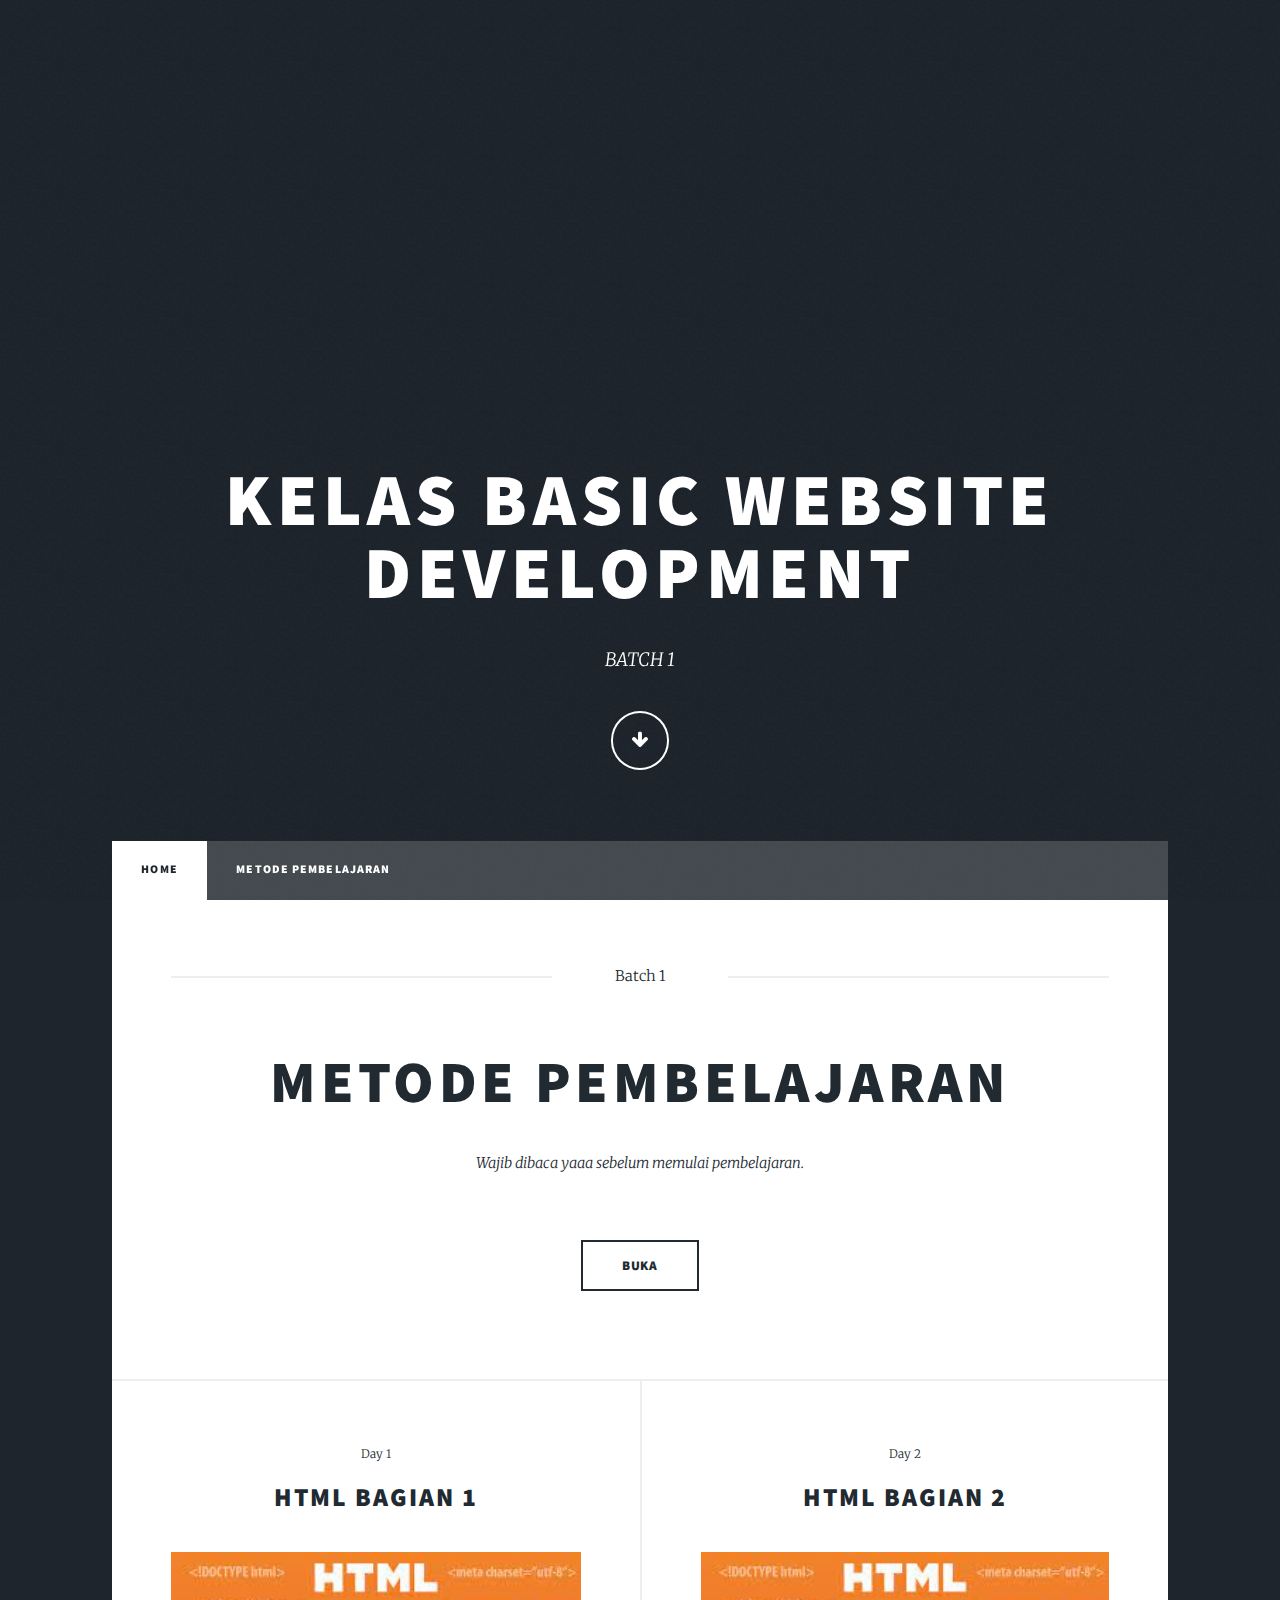
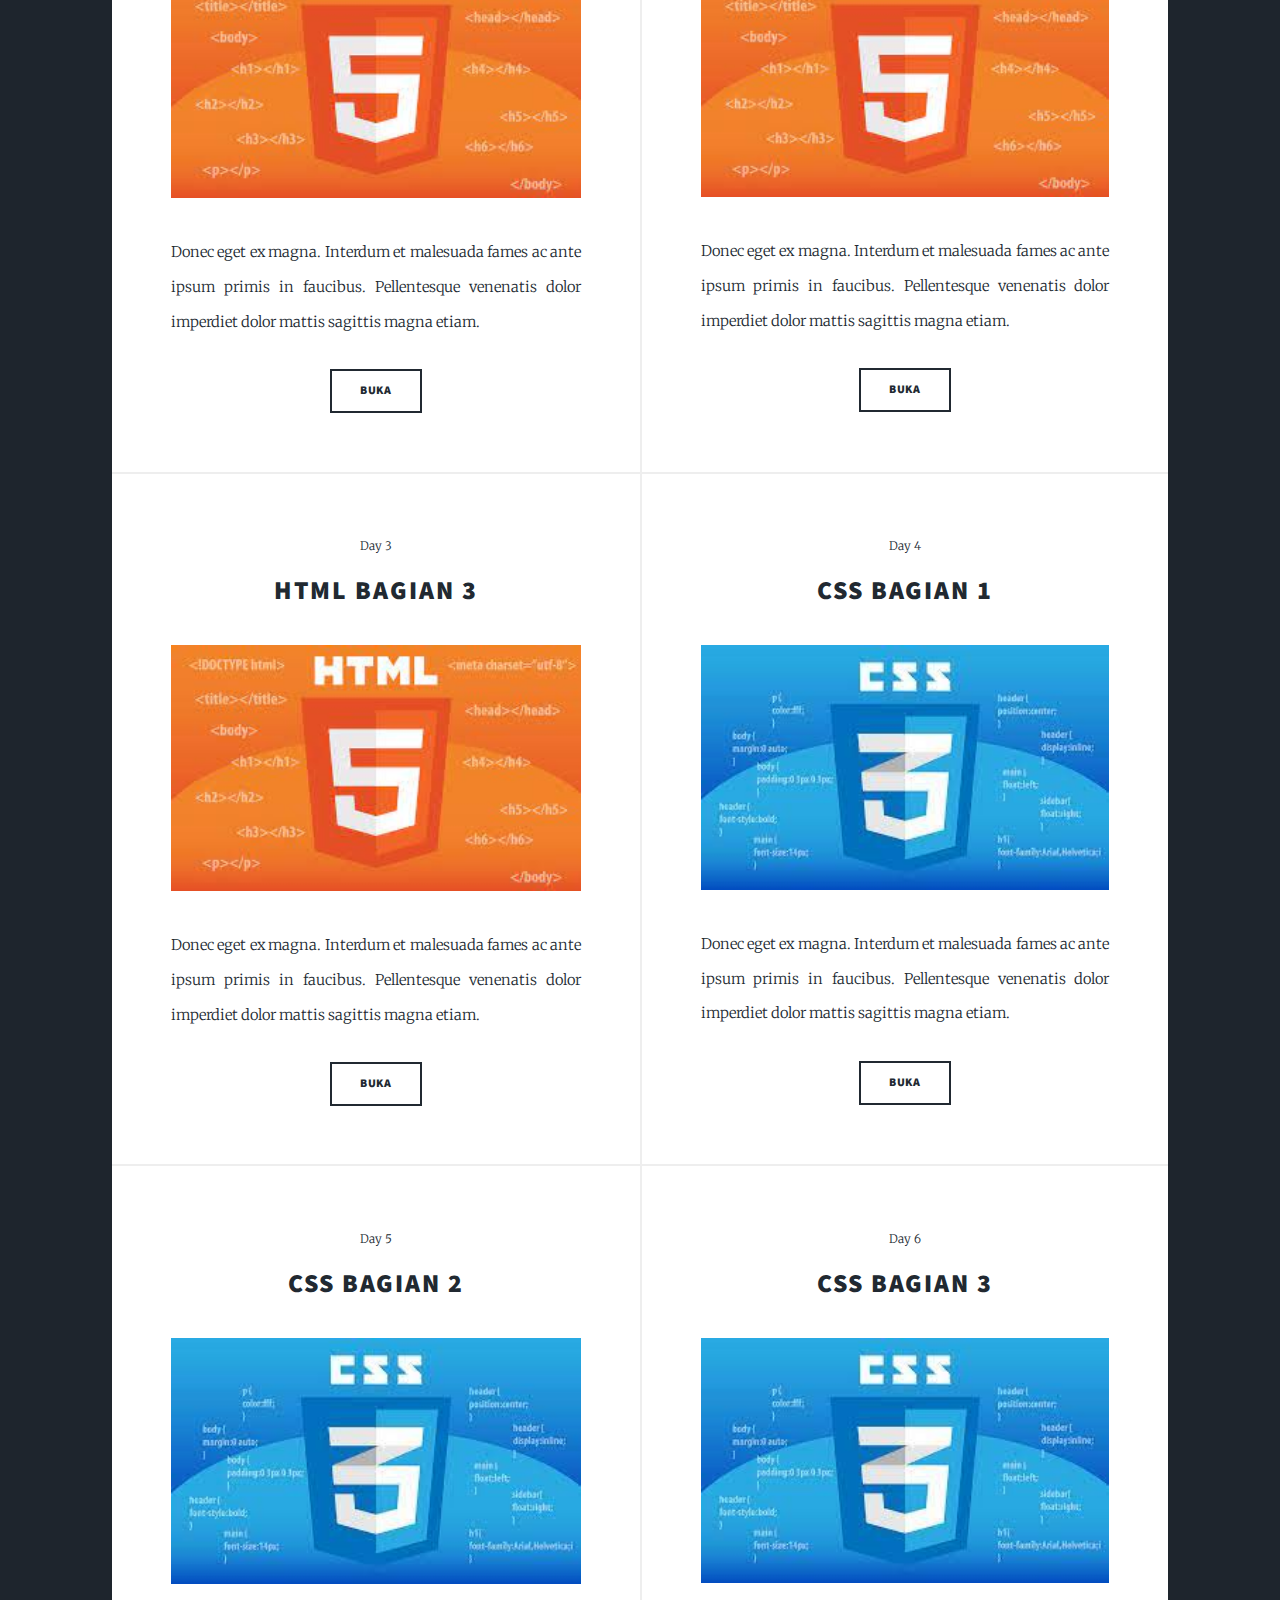
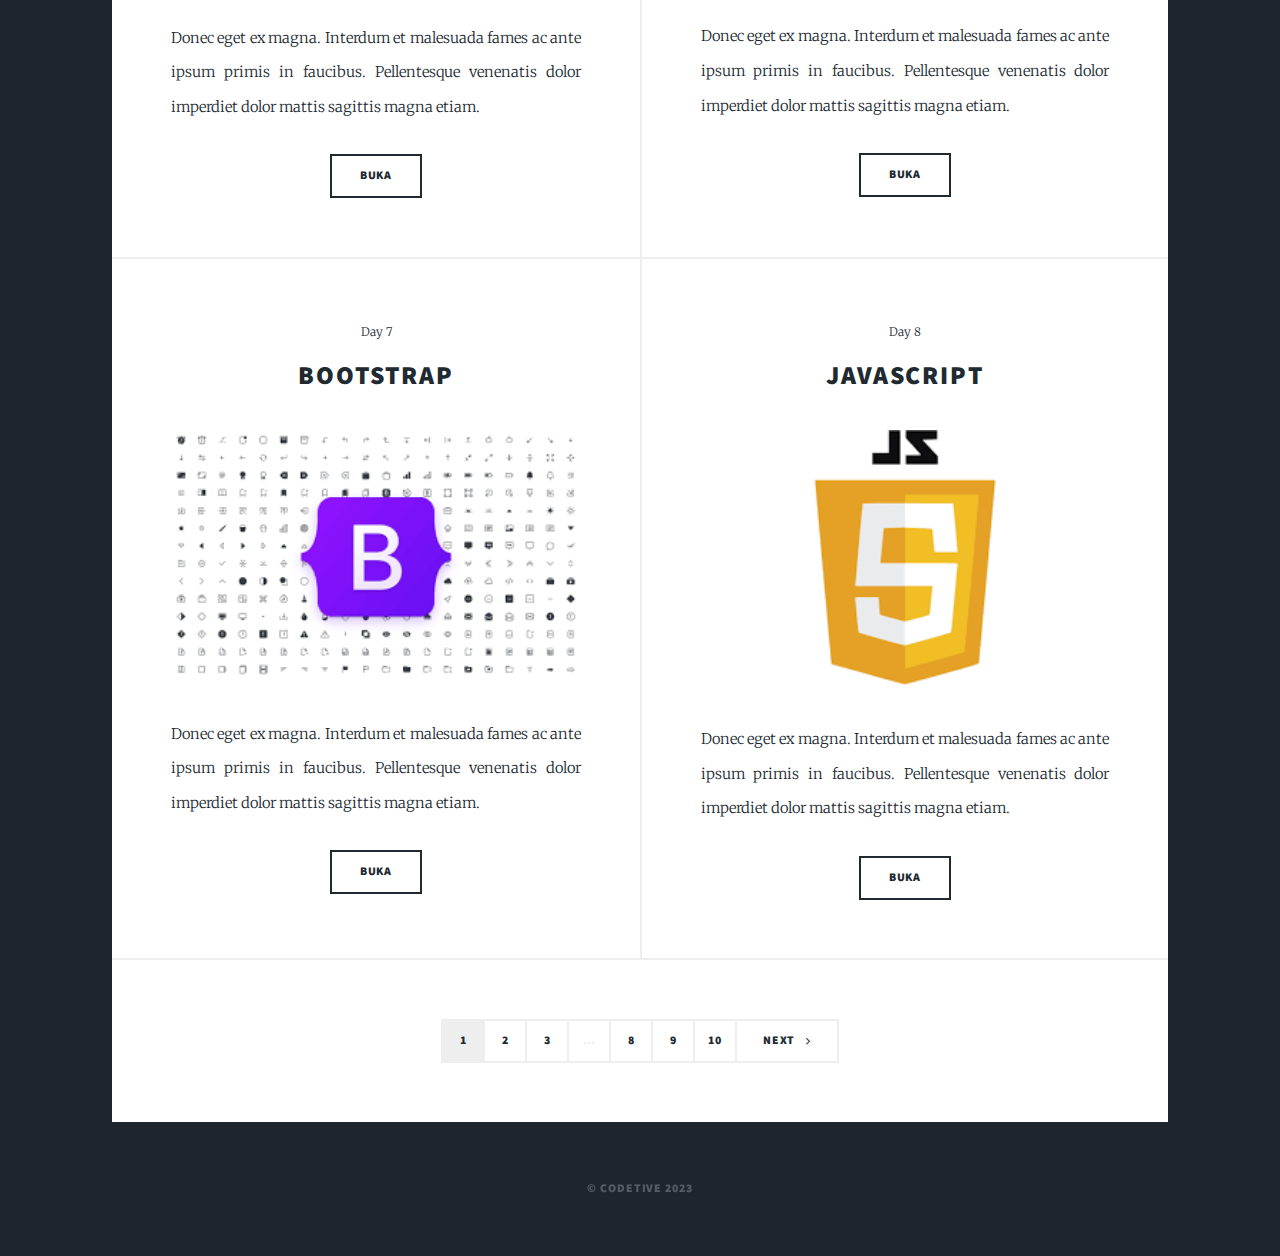
==== commit 545c3d62: "edit materi page" ====
--- a/index.html
+++ b/index.html
@@ -20,7 +20,7 @@
         <h1>Kelas Basic Website Development</h1>
         <p>BATCH 1</p>
         <ul class="actions">
-          <li><a href="#header" class="button icon solo fa-arrow-down scrolly">Continue</a></li>
+          <li><a href="materi.htmlheader" class="button icon solo fa-arrow-down scrolly">Continue</a></li>
         </ul>
       </div>
 
@@ -32,7 +32,7 @@
       <!-- Nav -->
       <nav id="nav">
         <ul class="links">
-          <li class="active"><a href="index.html">Materi</a></li>
+          <li class="active"><a href="index.html">Home</a></li>
           <li><a href="metode.html">Metode Pembelajaran</a></li>
         </ul>
       </nav>
@@ -57,102 +57,99 @@
           <article>
             <header>
               <span class="date">Day 1</span>
-              <h2><a href="#">HTML Bagian 1 </a></h2>
+              <h2><a href="materi.html">HTML Bagian 1 </a></h2>
             </header>
-            <a href="#" class="image fit"><img src="images/pic02.jpg" alt="" /></a>
+            <a href="materi.html" class="image fit"><img src="images/pic02.jpg" alt="" /></a>
             <p>Donec eget ex magna. Interdum et malesuada fames ac ante ipsum primis in faucibus. Pellentesque venenatis dolor imperdiet dolor mattis sagittis magna etiam.</p>
             <ul class="actions">
-              <li><a href="#" class="button">Buka</a></li>
+              <li><a href="materi.html" class="button">Buka</a></li>
             </ul>
           </article>
           <article>
             <header>
               <span class="date">Day 2</span>
-              <h2><a href="#">HTML Bagian 2</a></h2>
+              <h2><a href="materi.html">HTML Bagian 2</a></h2>
             </header>
-            <a href="#" class="image fit"><img src="images/pic02.jpg" alt="" /></a>
+            <a href="materi.html" class="image fit"><img src="images/pic02.jpg" alt="" /></a>
             <p>Donec eget ex magna. Interdum et malesuada fames ac ante ipsum primis in faucibus. Pellentesque venenatis dolor imperdiet dolor mattis sagittis magna etiam.</p>
             <ul class="actions">
-              <li><a href="#" class="button">Buka</a></li>
+              <li><a href="materi.html" class="button">Buka</a></li>
             </ul>
           </article>
           <article>
             <header>
               <span class="date">Day 3</span>
-              <h2><a href="#">HTML Bagian 3</a></h2>
+              <h2><a href="materi.html">HTML Bagian 3</a></h2>
             </header>
-            <a href="#" class="image fit"><img src="images/pic02.jpg" alt="" /></a>
+            <a href="materi.html" class="image fit"><img src="images/pic02.jpg" alt="" /></a>
             <p>Donec eget ex magna. Interdum et malesuada fames ac ante ipsum primis in faucibus. Pellentesque venenatis dolor imperdiet dolor mattis sagittis magna etiam.</p>
             <ul class="actions">
-              <li><a href="#" class="button">Buka</a></li>
+              <li><a href="materi.html" class="button">Buka</a></li>
             </ul>
           </article>
           <article>
             <header>
               <span class="date">Day 4</span>
               <h2>
-                <a href="#">CSS Bagian 1</a>
+                <a href="materi.html">CSS Bagian 1</a>
               </h2>
             </header>
-            <a href="#" class="image fit"><img src="images/pic03.jpg" alt="" /></a>
+            <a href="materi.html" class="image fit"><img src="images/pic03.jpg" alt="" /></a>
             <p>Donec eget ex magna. Interdum et malesuada fames ac ante ipsum primis in faucibus. Pellentesque venenatis dolor imperdiet dolor mattis sagittis magna etiam.</p>
             <ul class="actions">
-              <li><a href="#" class="button">Buka</a></li>
+              <li><a href="materi.html" class="button">Buka</a></li>
             </ul>
           </article>
 		  <article>
             <header>
               <span class="date">Day 5</span>
               <h2>
-                <a href="#">CSS Bagian 2</a>
+                <a href="materi.html">CSS Bagian 2</a>
               </h2>
             </header>
-            <a href="#" class="image fit"><img src="images/pic03.jpg" alt="" /></a>
+            <a href="materi.html" class="image fit"><img src="images/pic03.jpg" alt="" /></a>
             <p>Donec eget ex magna. Interdum et malesuada fames ac ante ipsum primis in faucibus. Pellentesque venenatis dolor imperdiet dolor mattis sagittis magna etiam.</p>
             <ul class="actions">
-              <li><a href="#" class="button">Buka</a></li>
+              <li><a href="materi.html" class="button">Buka</a></li>
             </ul>
           </article>
 		  <article>
             <header>
               <span class="date">Day 6</span>
               <h2>
-                <a href="#">CSS Bagian 3</a>
+                <a href="materi.html">CSS Bagian 3</a>
               </h2>
             </header>
-            <a href="#" class="image fit"><img src="images/pic03.jpg" alt="" /></a>
+            <a href="materi.html" class="image fit"><img src="images/pic03.jpg" alt="" /></a>
             <p>Donec eget ex magna. Interdum et malesuada fames ac ante ipsum primis in faucibus. Pellentesque venenatis dolor imperdiet dolor mattis sagittis magna etiam.</p>
             <ul class="actions">
-              <li><a href="#" class="button">Buka</a></li>
+              <li><a href="materi.html" class="button">Buka</a></li>
             </ul>
           </article>
 		  <article>
             <header>
               <span class="date">Day 7</span>
               <h2>
-                <a href="#">Bootstrap</a>
+                <a href="materi.html">Bootstrap</a>
               </h2>
             </header>
-            <a href="#" class="image fit"><img src="images/bootstrap.jpg" alt="" /></a>
+            <a href="materi.html" class="image fit"><img src="images/bootstrap.jpg" alt="" /></a>
             <p>Donec eget ex magna. Interdum et malesuada fames ac ante ipsum primis in faucibus. Pellentesque venenatis dolor imperdiet dolor mattis sagittis magna etiam.</p>
             <ul class="actions">
-              <li><a href="#" class="button">Buka</a></li>
+              <li><a href="materi.html" class="button">Buka</a></li>
             </ul>
           </article>
           <article>
             <header>
-              <span class="date">April 18, 2017</span>
+              <span class="date">Day 8</span>
               <h2>
-                <a href="#"
-                  >Ante mattis<br />
-                  interdum dolor</a
-                >
+                <a href="materi.html">Javascript</a>
               </h2>
             </header>
-            <a href="#" class="image fit"><img src="images/pic04.jpg" alt="" /></a>
+            <a href="materi.html" class="image fit"><img src="images/pic04.jpg" alt="" /></a>
             <p>Donec eget ex magna. Interdum et malesuada fames ac ante ipsum primis in faucibus. Pellentesque venenatis dolor imperdiet dolor mattis sagittis magna etiam.</p>
             <ul class="actions">
-              <li><a href="#" class="button">Buka</a></li>
+              <li><a href="materi.html" class="button">Buka</a></li>
             </ul>
           </article>
          
@@ -161,7 +158,7 @@
         <!-- Footer -->
         <footer>
           <div class="pagination">
-            <!--<a href="#" class="previous">Prev</a>-->
+            <!--<a href="materi.html" class="previous">Prev</a>-->
             <a href="#" class="page active">1</a>
             <a href="#" class="page">2</a>
             <a href="#" class="page">3</a>
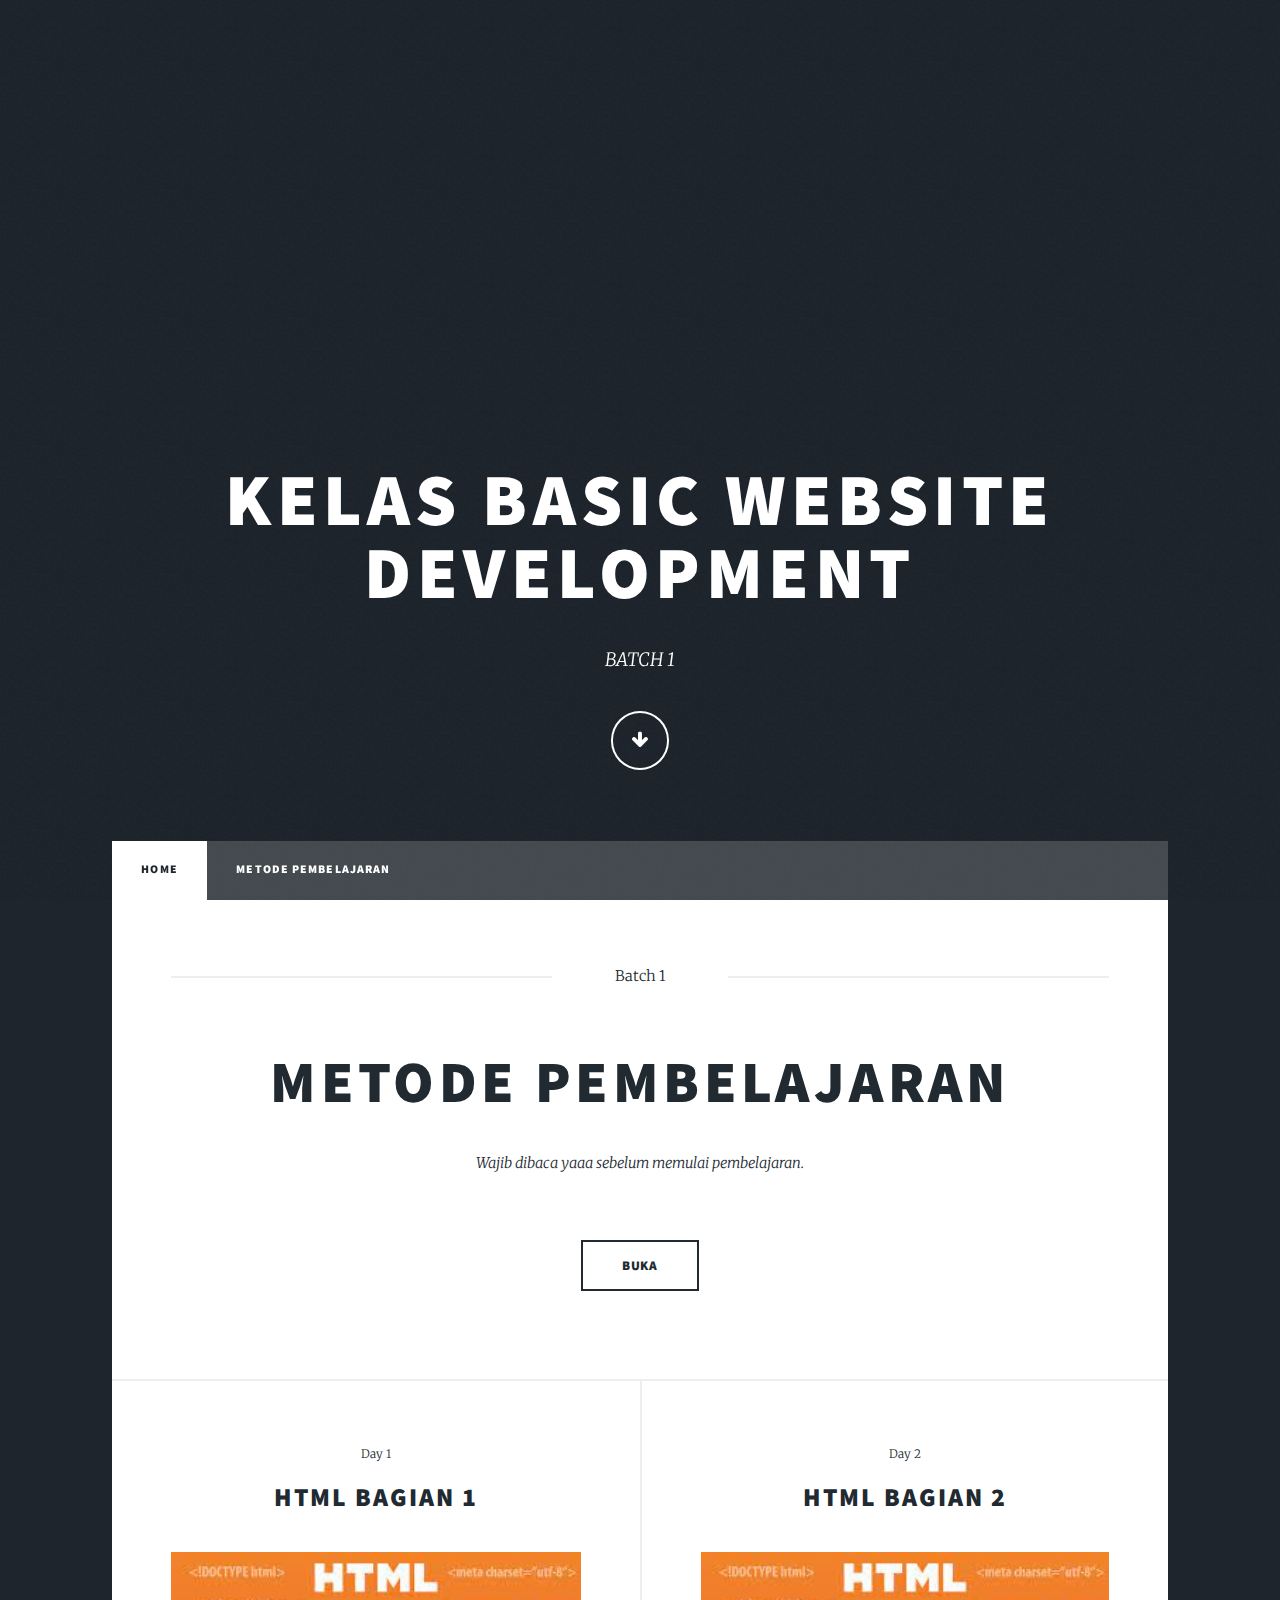
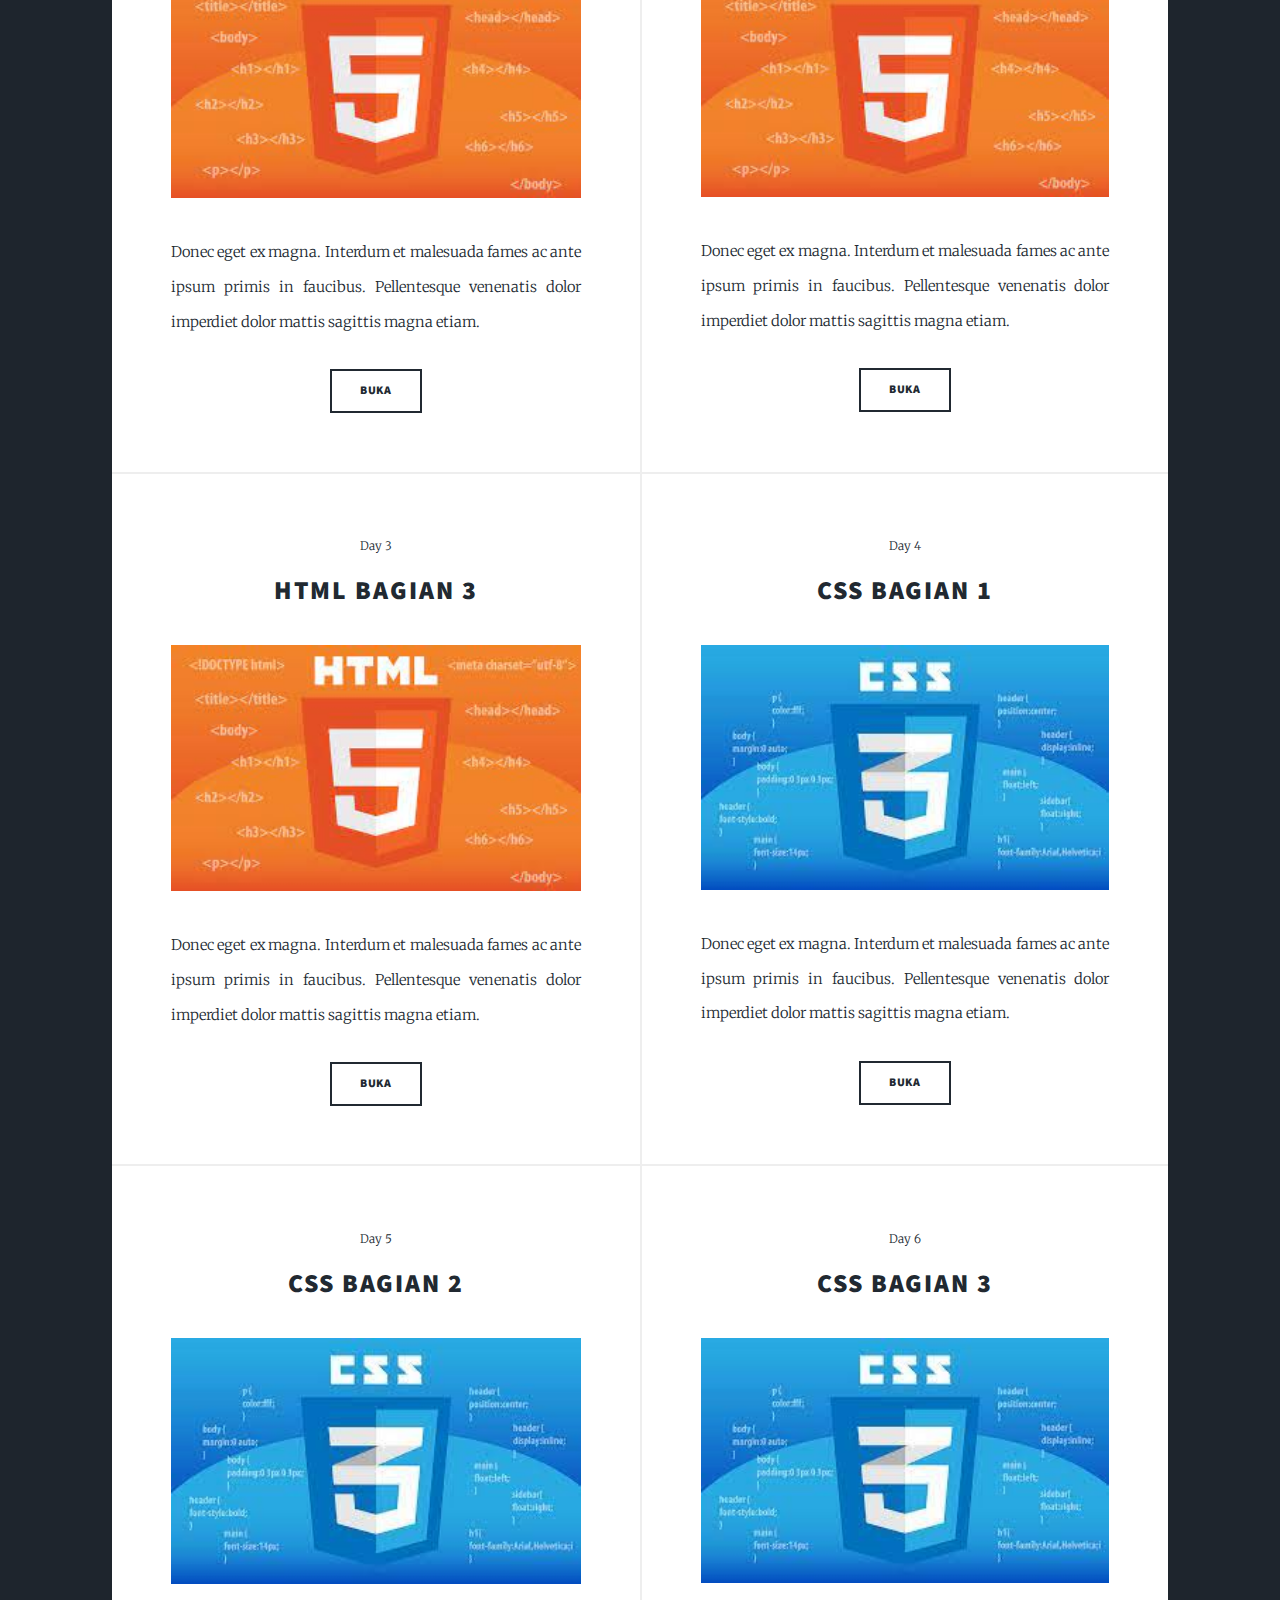
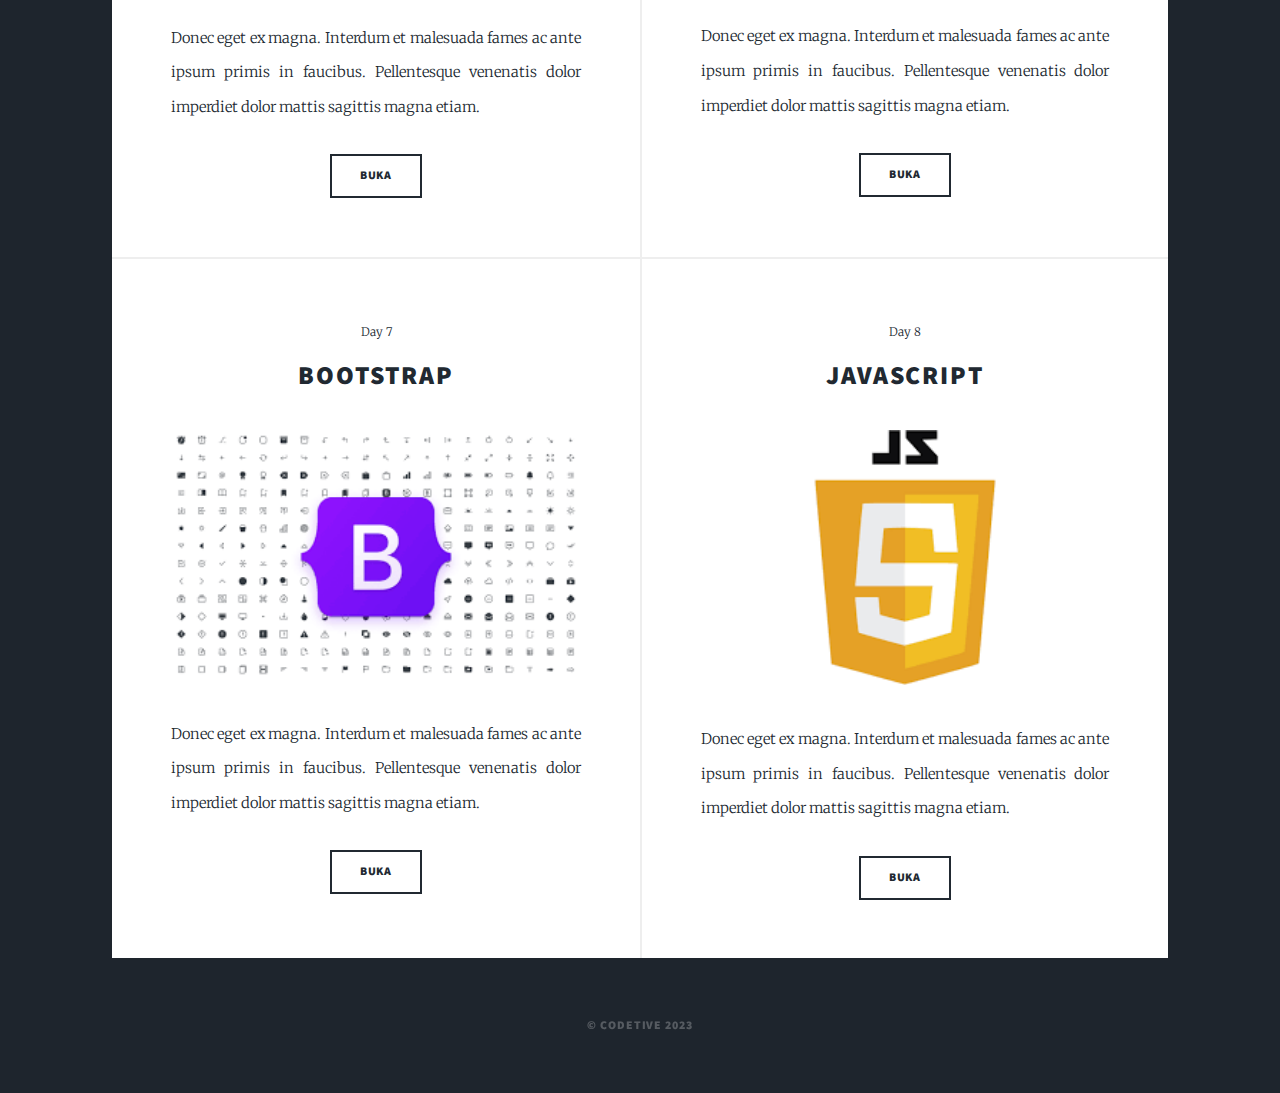
==== commit 4149917d: "hapus pagination" ====
--- a/index.html
+++ b/index.html
@@ -156,19 +156,7 @@
         </section>
 
         <!-- Footer -->
-        <footer>
-          <div class="pagination">
-            <!--<a href="materi.html" class="previous">Prev</a>-->
-            <a href="#" class="page active">1</a>
-            <a href="#" class="page">2</a>
-            <a href="#" class="page">3</a>
-            <span class="extra">&hellip;</span>
-            <a href="#" class="page">8</a>
-            <a href="#" class="page">9</a>
-            <a href="#" class="page">10</a>
-            <a href="#" class="next">Next</a>
-          </div>
-        </footer>
+       
       </div>
 
       <!-- Copyright -->
